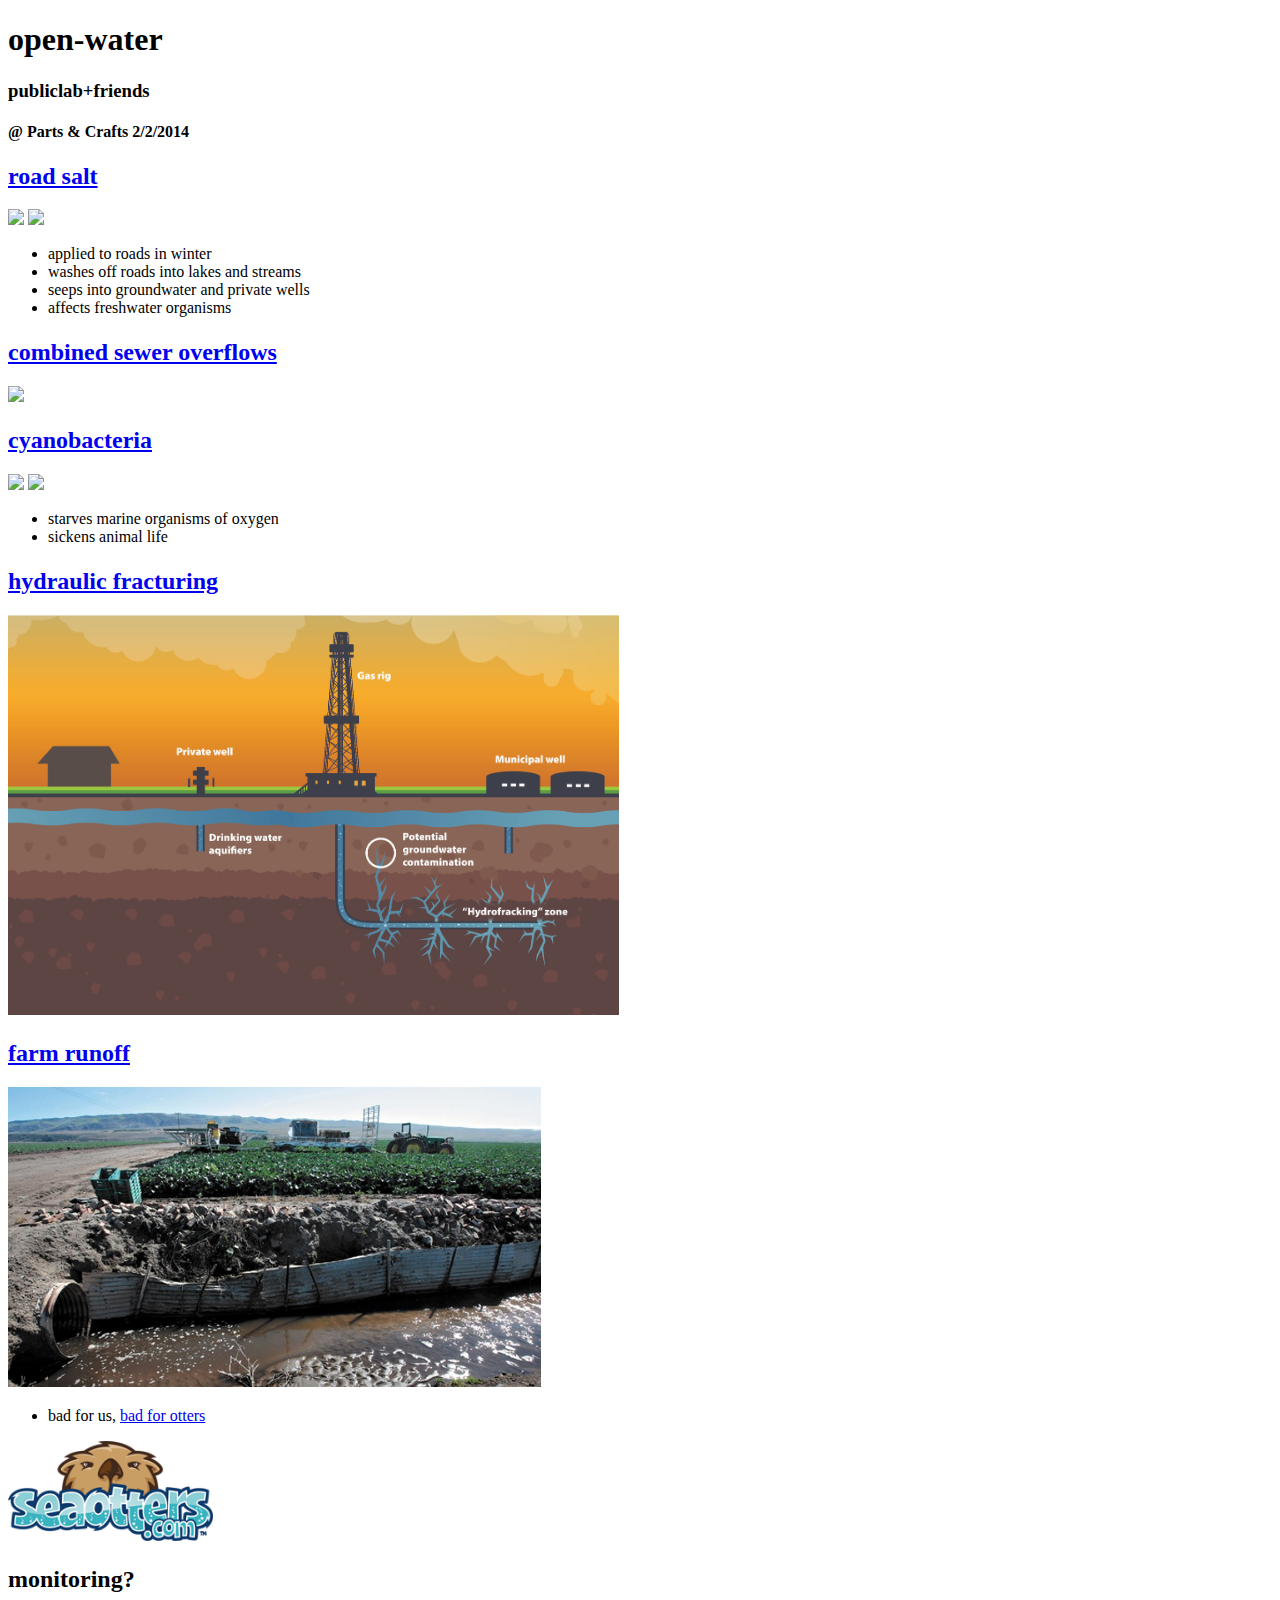
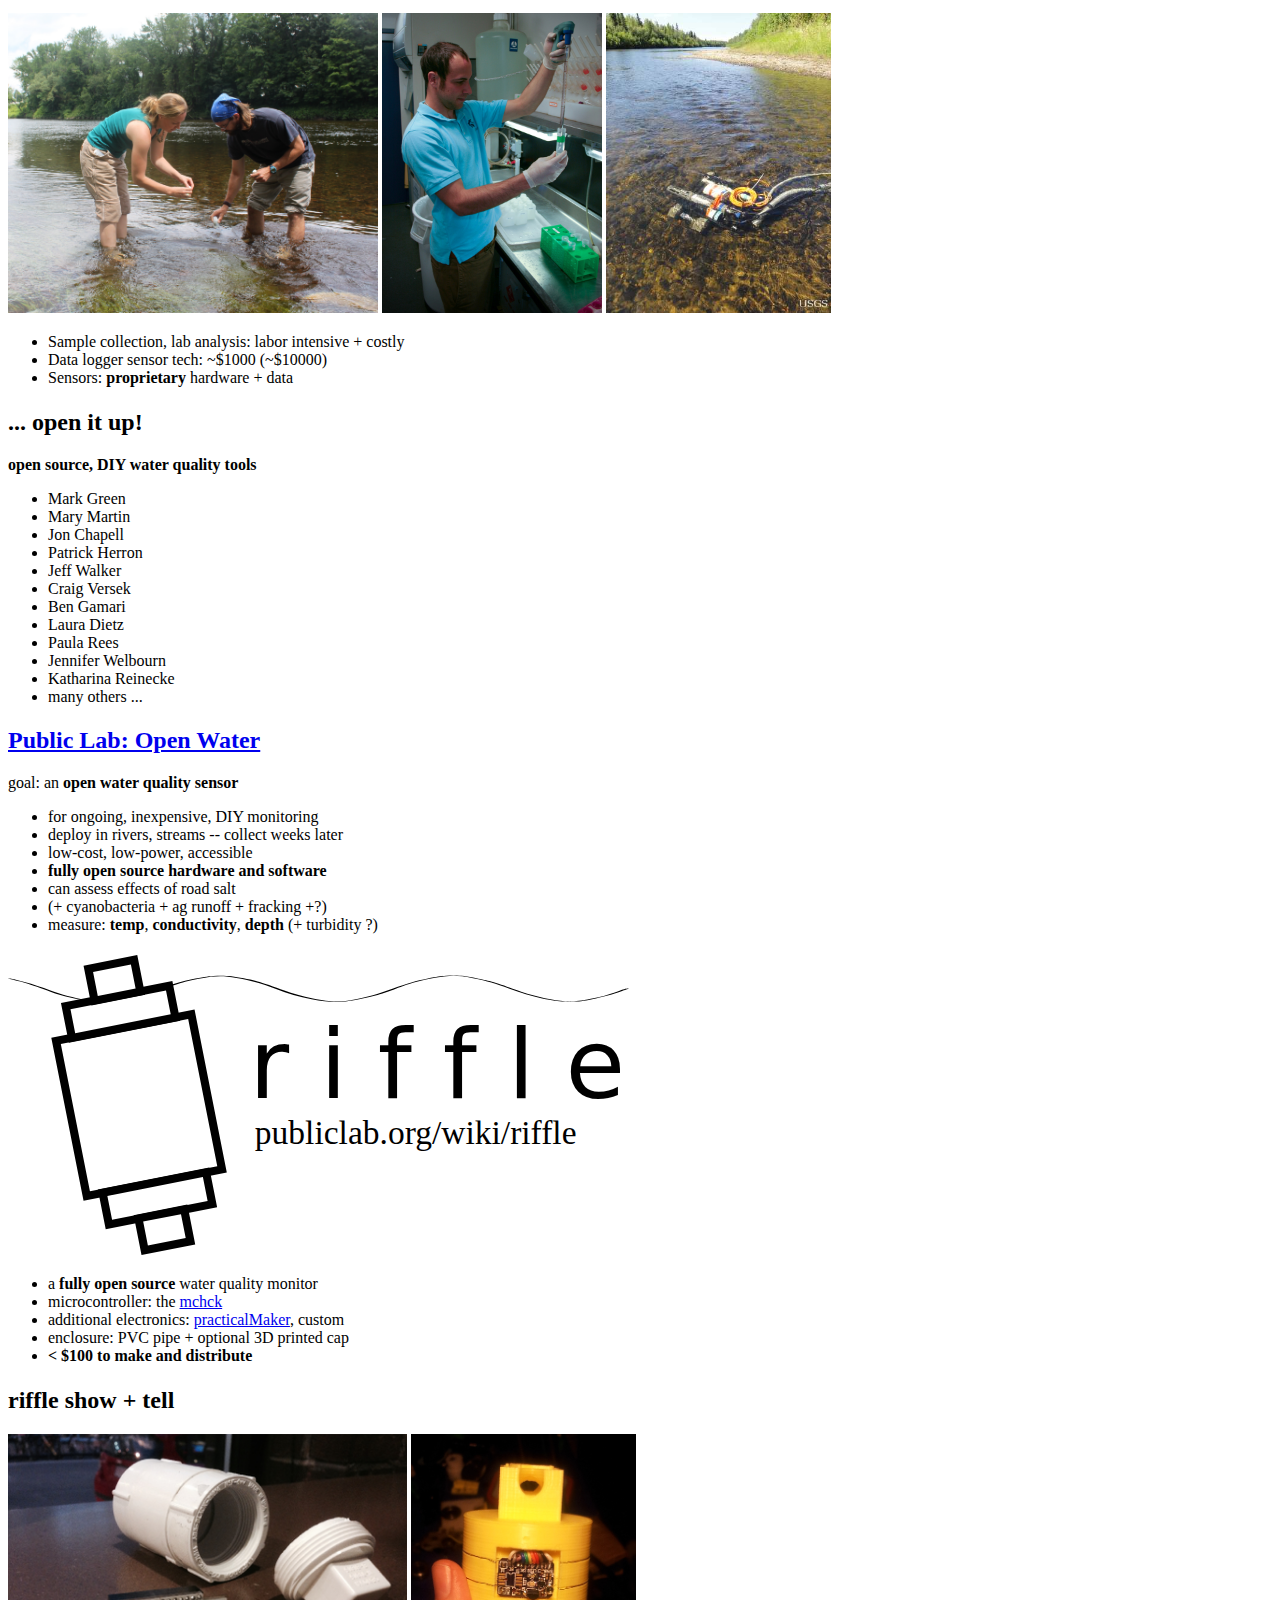
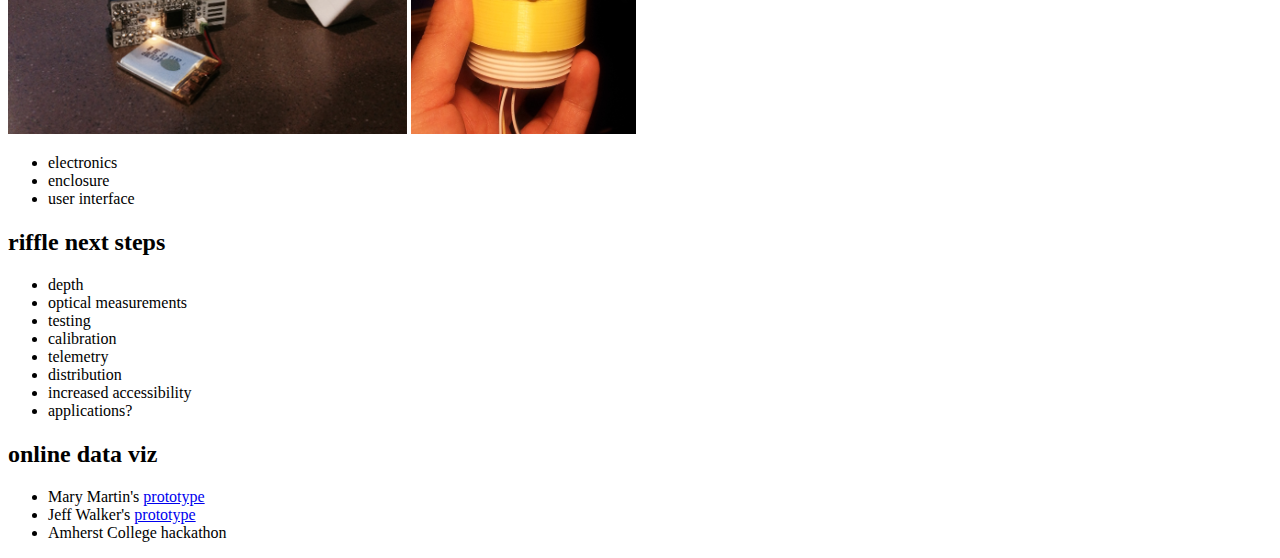
==== index.html @ a309d5fa "update" ====
<!doctype html>
<html lang="en">
<head>
<meta charset="utf-8">

<title>open-water</title>

<meta name="description" content="open-water">    

  <meta name="author" content="publiclab+friends" />

<meta name="apple-mobile-web-app-capable" content="yes" />
<meta name="apple-mobile-web-app-status-bar-style" content="black-translucent" />

<meta name="viewport" content="width=device-width, initial-scale=1.0, maximum-scale=1.0, user-scalable=no">

<link rel="stylesheet" href="css/reveal.min.css">
  <link rel="stylesheet" href="css/theme/simple.css" id="theme">


<!-- For syntax highlighting -->
  <link rel="stylesheet" href="lib/css/zenburn.css">


<!-- If the query includes 'print-pdf', use the PDF print sheet -->
<script>
  document.write( '<link rel="stylesheet" href="css/print/' +
    ( window.location.search.match( /print-pdf/gi ) ? 'pdf' : 'paper' ) + 
    '.css" type="text/css" media="print">' );
</script>

<!--[if lt IE 9]>
<script src="lib/js/html5shiv.js"></script>
<![endif]-->
</head>

<body>

<div class="reveal">

<!-- Any section element inside of this container is displayed as a slide -->
<div class="slides">

<section>
<h1>open-water</h1>
<h3>publiclab+friends</h3>
<p>
<h4>@ Parts &amp; Crafts 2/2/2014</h4>
</p>
</section>  


<section id="section" class="level1">
<h1></h1>
<section id="road-salt" class="level2">
<h2><a href="http://www.slate.com/articles/health_and_science/the_green_lantern/2010/02/salting_the_earth.html">road salt</a></h2>
<p><a href="http://chesapeakestormwater.net/2009/01/winter-road-salt-and-the-chesapeake-bay/"><img src="assets/roadSalt.jpg" height="300"></a> <a href="http://chesapeakestormwater.net/2009/01/winter-road-salt-and-the-chesapeake-bay/"><img src="assets/pinesaltStress.jpg" height="300"></a></p>
<ul>
<li>applied to roads in winter</li>
<li>washes off roads into lakes and streams</li>
<li>seeps into groundwater and private wells</li>
<li>affects freshwater organisms</li>
</ul>
</section>
</section>
<section id="section-1" class="level1">
<h1></h1>
<section id="combined-sewer-overflows" class="level2">
<h2><a href="http://www.epa.ohio.gov/portals/35/cso/">combined sewer overflows</a></h2>
<p><a href="http://cincinnati.com/blogs/gardening/files/2011/11/CombineWasteWaterOverflow.gif"><img src="assets/cso.gif" height="400"></a></p>
</section>
</section>
<section id="section-2" class="level1">
<h1></h1>
<section id="cyanobacteria" class="level2">
<h2><a href="http://en.wikipedia.org/wiki/Cyanobacteria">cyanobacteria</a></h2>
<p><a href="http://plants.ifas.ufl.edu/manage/why-manage-plants/algae"><img src="assets/algaeFL.jpg" height="300"></a> <a href="http://blog.jtrealty.com/lakeside-living/june-26th-lakes-congress-to-include-latest-on-cyanobacteria-blooms/"><img src="assets/algaeNH.jpg" height="300"></a></p>
<ul>
<li>starves marine organisms of oxygen</li>
<li>sickens animal life</li>
</ul>
</section>
</section>
<section id="section-3" class="level1">
<h1></h1>
<section id="hydraulic-fracturing" class="level2">
<h2><a href="http://water.epa.gov/type/rsl/monitoring/upload/volmon21no1.pdf">hydraulic fracturing</a></h2>
<p><a href="http://www.propublica.org/special/hydraulic-fracturing-national"><img src="assets/fracking-diagram.jpg" height="400"></a></p>
<!-- - conductivity: [early warning of contamination](http://water.epa.gov/type/rsl/monitoring/upload/volmon21no1.pdf) -->

</section>
</section>
<section id="section-4" class="level1">
<h1></h1>
<section id="farm-runoff" class="level2">
<h2><a href="http://www.epa.gov/owow/nps/Ag_Runoff_Fact_Sheet.pdf">farm runoff</a></h2>
<p><a href="http://www.epa.gov/owow/nps/Ag_Runoff_Fact_Sheet.pdf"><img src="assets/ag-runoff.jpg" height="300"></a></p>
<ul>
<li>bad for us, <a href="http://seaotters.com/2012/08/22/agricultural-runoff-bad-for-us-bad-for-otters/">bad for otters</a></li>
</ul>
<p><a href="http://seaotters.com/2012/08/22/agricultural-runoff-bad-for-us-bad-for-otters/"><img src="assets/otters.png" height="100"></a></p>
</section>
</section>
<section id="section-5" class="level1">
<h1></h1>
<section id="monitoring" class="level2">
<h2>monitoring?</h2>
<p><a href="http://www.plymouth.edu/news/psu-oversees-volunteer-water-sampling-project-throughout-nh/"><img src="assets/epscorSampling.jpg" height="300"></a> <a href="http://aquariumofthebay.org/pages/detail/474"><img src="assets/lab-tests.jpg" height="300"></a> <a href="http://gallery.usgs.gov/sets/Scientific_Research/thumbettes/_/1"><img src="assets/ysi-example.jpg" height="300"></a></p>
<ul>
<li>Sample collection, lab analysis: labor intensive + costly</li>
<li>Data logger sensor tech: ~$1000 (~$10000)</li>
<li>Sensors: <strong>proprietary</strong> hardware + data</li>
</ul>
</section>
</section>
<section id="section-6" class="level1">
<h1></h1>
<section id="open-it-up" class="level2">
<h2>... open it up!</h2>
<p><strong>open source, DIY water quality tools</strong></p>
<ul>
<li>Mark Green</li>
<li>Mary Martin</li>
<li>Jon Chapell</li>
<li>Patrick Herron</li>
<li>Jeff Walker</li>
<li>Craig Versek</li>
<li>Ben Gamari</li>
<li>Laura Dietz</li>
<li>Paula Rees</li>
<li>Jennifer Welbourn</li>
<li>Katharina Reinecke</li>
<li>many others ...</li>
</ul>
</section>
</section>
<section id="section-7" class="level1">
<h1></h1>
<section id="public-lab-open-water" class="level2">
<h2><a href="http://publiclab.org/wiki/open-water">Public Lab: Open Water</a></h2>
<p>goal: an <strong>open water quality sensor</strong></p>
<ul>
<li>for ongoing, inexpensive, DIY monitoring</li>
<li>deploy in rivers, streams -- collect weeks later</li>
<li>low-cost, low-power, accessible</li>
<li><strong>fully open source hardware and software</strong></li>
<li>can assess effects of road salt</li>
<li>(+ cyanobacteria + ag runoff + fracking +?)</li>
<li>measure: <strong>temp</strong>, <strong>conductivity</strong>, <strong>depth</strong> (+ turbidity ?)</li>
</ul>
</section>
</section>
<section id="section-8" class="level1">
<h1></h1>
<p><a href="http://publiclab.org/wiki/riffle"><img src="assets/riffleLogo.svg" height="300"></a></p>
<ul>
<li>a <strong>fully open source</strong> water quality monitor</li>
<li>microcontroller: the <a href="http://mchck.org">mchck</a></li>
<li>additional electronics: <a href="http://www.practicalmaker.com/documentation/ec-shield-documentation">practicalMaker</a>, custom</li>
<li>enclosure: PVC pipe + optional 3D printed cap</li>
<li><strong>&lt; $100 to make and distribute</strong></li>
</ul>
</section>
<section id="section-9" class="level1">
<h1></h1>
<section id="riffle-show-tell" class="level2">
<h2>riffle show + tell</h2>
<p><img src="assets/pvc.png" height="300"> <img src="assets/cap.jpg" height="300"></p>
<ul>
<li>electronics</li>
<li>enclosure</li>
<li>user interface</li>
</ul>
</section>
</section>
<section id="section-10" class="level1">
<h1></h1>
<section id="riffle-next-steps" class="level2">
<h2>riffle next steps</h2>
<ul>
<li>depth</li>
<li>optical measurements</li>
<li>testing</li>
<li>calibration</li>
<li>telemetry</li>
<li>distribution</li>
<li>increased accessibility</li>
<li>applications?</li>
</ul>
</section>
</section>
<section id="section-11" class="level1">
<h1></h1>
<section id="online-data-viz" class="level2">
<h2>online data viz</h2>
<ul>
<li>Mary Martin's <a href="http://hbrsensor.sr.unh.edu/demo/animations/hbefconductivity.gif">prototype</a></li>
<li>Jeff Walker's <a href="http://phd.walkerjeff.com/d3/hubbard/">prototype</a></li>
<li>Amherst College hackathon</li>
</ul>
</section>
</section>
</div>

<script src="lib/js/head.min.js"></script>
<script src="js/reveal.min.js"></script>

<script>
  // Full list of configuration options available here:
  // https://github.com/hakimel/reveal.js#configuration
  Reveal.initialize({
    controls: true,
    progress: true,
    history: true,
    center: false,

  // available themes are in /css/theme
      theme: Reveal.getQueryHash().theme || 'simple', 
  
  // default/cube/page/concave/zoom/linear/fade/none
      transition: Reveal.getQueryHash().transition || 'none',
  
  // Optional libraries used to extend on reveal.js
  dependencies: [
    { src: 'lib/js/classList.js', condition: function() { return !document.body.classList; } },
    { src: 'plugin/markdown/showdown.js', condition: function() { return !!document.querySelector( '[data-markdown]' ); } },
    { src: 'plugin/markdown/markdown.js', condition: function() { return !!document.querySelector( '[data-markdown]' ); } },
    { src: 'plugin/highlight/highlight.js', async: true, callback: function() { hljs.initHighlightingOnLoad(); } },
    { src: 'plugin/zoom-js/zoom.js', async: true, condition: function() { return !!document.body.classList; } },
    { src: 'plugin/notes/notes.js', async: true, condition: function() { return !!document.body.classList; } }
    // { src: 'plugin/remotes/remotes.js', async: true, condition: function() { return !!document.body.classList; } }
  ]
  });

</script>

</body>
</html>
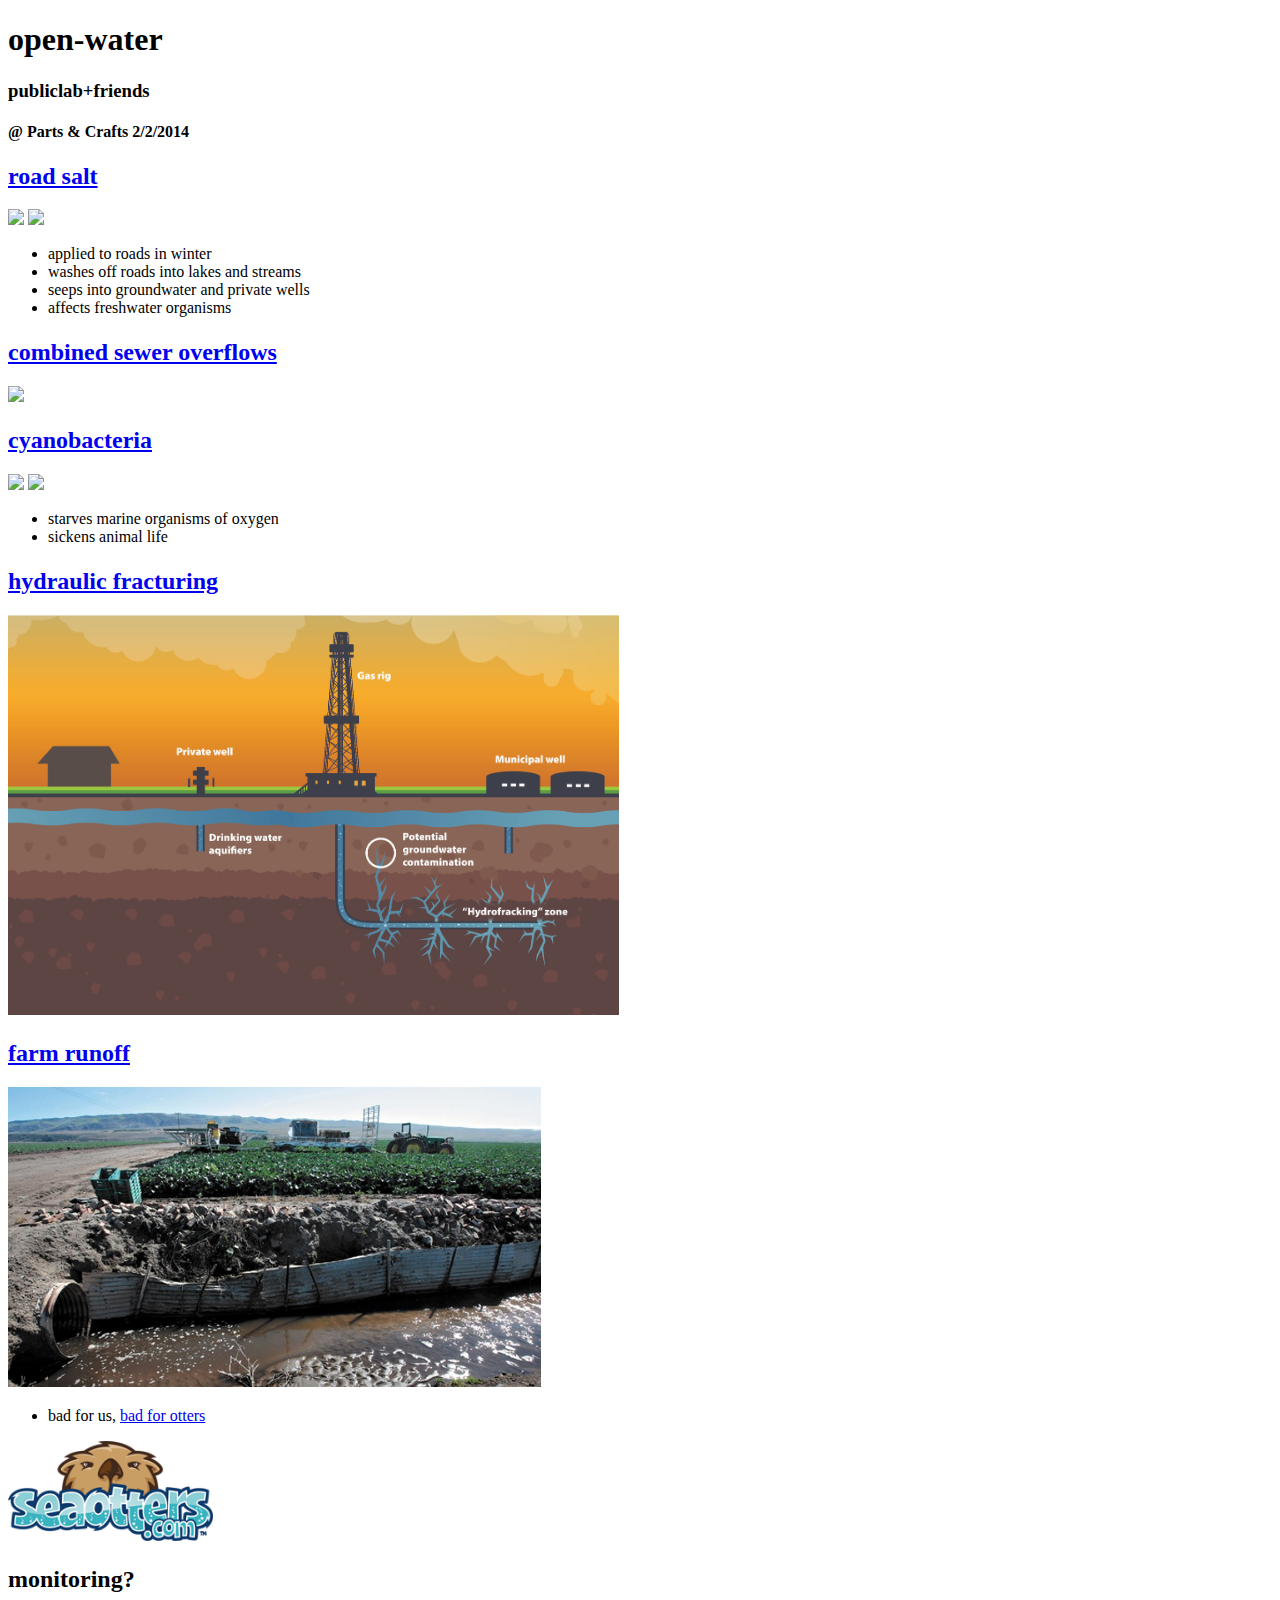
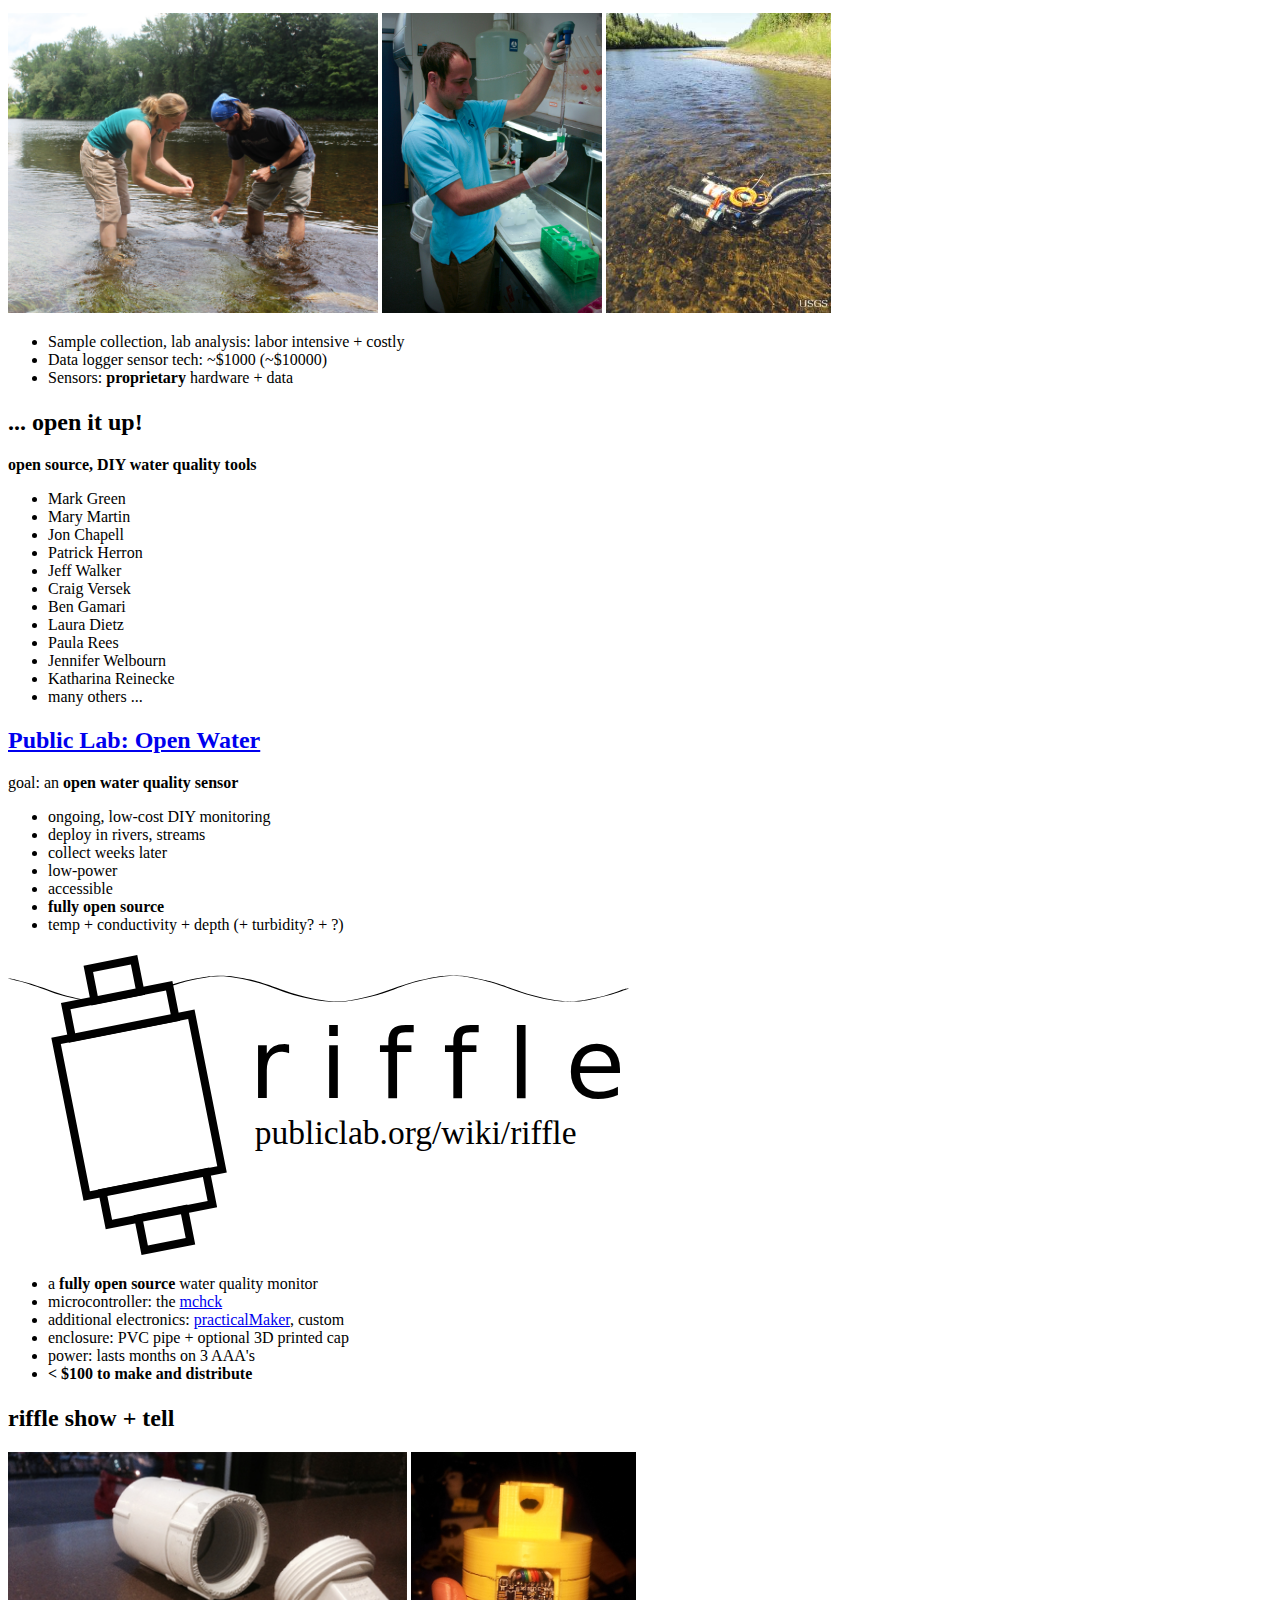
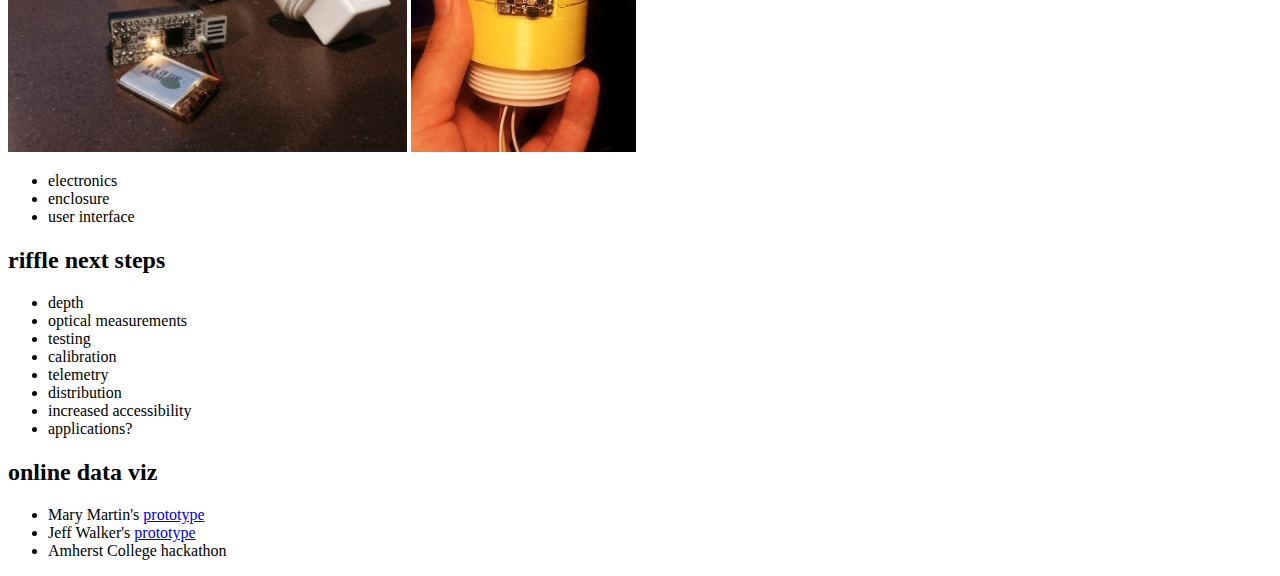
==== commit 919b6923: "update" ====
--- a/index.html
+++ b/index.html
@@ -140,13 +140,13 @@
 <h2><a href="http://publiclab.org/wiki/open-water">Public Lab: Open Water</a></h2>
 <p>goal: an <strong>open water quality sensor</strong></p>
 <ul>
-<li>for ongoing, inexpensive, DIY monitoring</li>
-<li>deploy in rivers, streams -- collect weeks later</li>
-<li>low-cost, low-power, accessible</li>
-<li><strong>fully open source hardware and software</strong></li>
-<li>can assess effects of road salt</li>
-<li>(+ cyanobacteria + ag runoff + fracking +?)</li>
-<li>measure: <strong>temp</strong>, <strong>conductivity</strong>, <strong>depth</strong> (+ turbidity ?)</li>
+<li>ongoing, low-cost DIY monitoring</li>
+<li>deploy in rivers, streams</li>
+<li>collect weeks later</li>
+<li>low-power</li>
+<li>accessible</li>
+<li><strong>fully open source</strong></li>
+<li>temp + conductivity + depth (+ turbidity? + ?)</li>
 </ul>
 </section>
 </section>
@@ -158,6 +158,7 @@
 <li>microcontroller: the <a href="http://mchck.org">mchck</a></li>
 <li>additional electronics: <a href="http://www.practicalmaker.com/documentation/ec-shield-documentation">practicalMaker</a>, custom</li>
 <li>enclosure: PVC pipe + optional 3D printed cap</li>
+<li>power: lasts months on 3 AAA's</li>
 <li><strong>&lt; $100 to make and distribute</strong></li>
 </ul>
 </section>
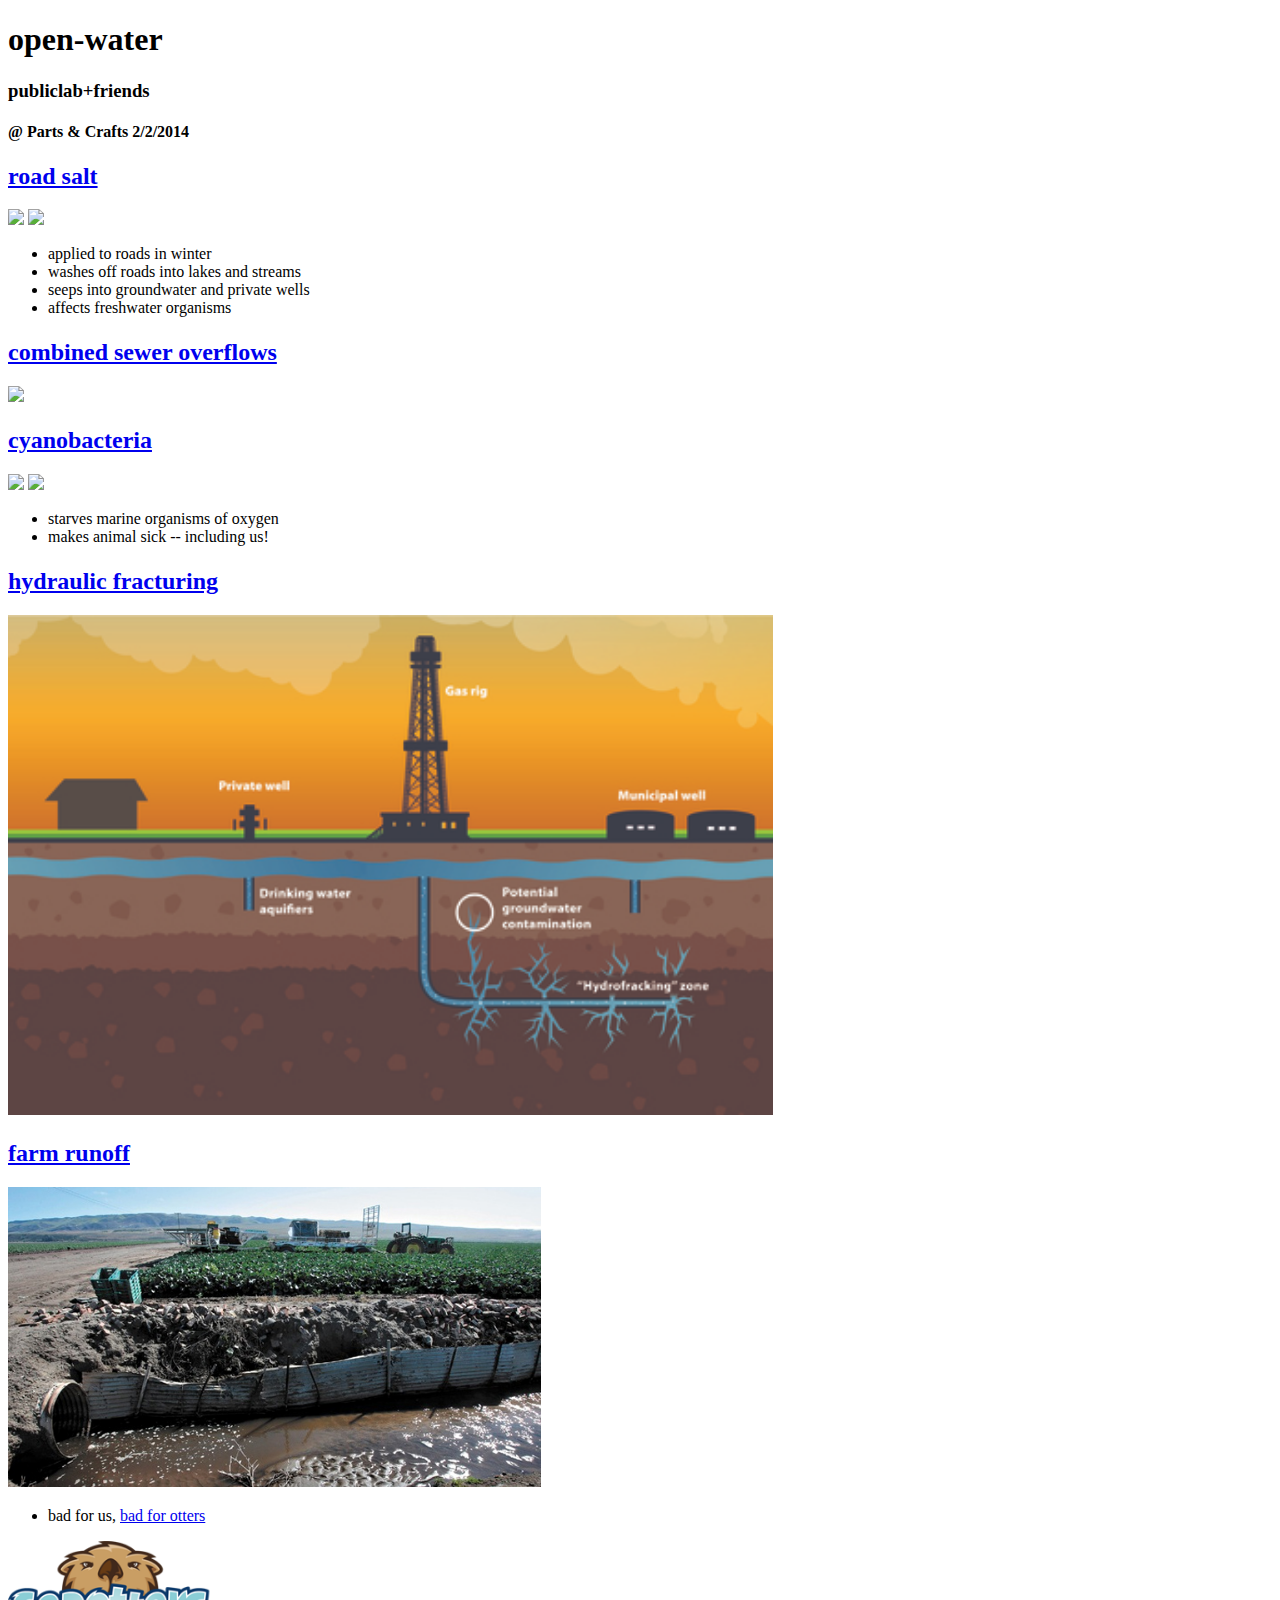
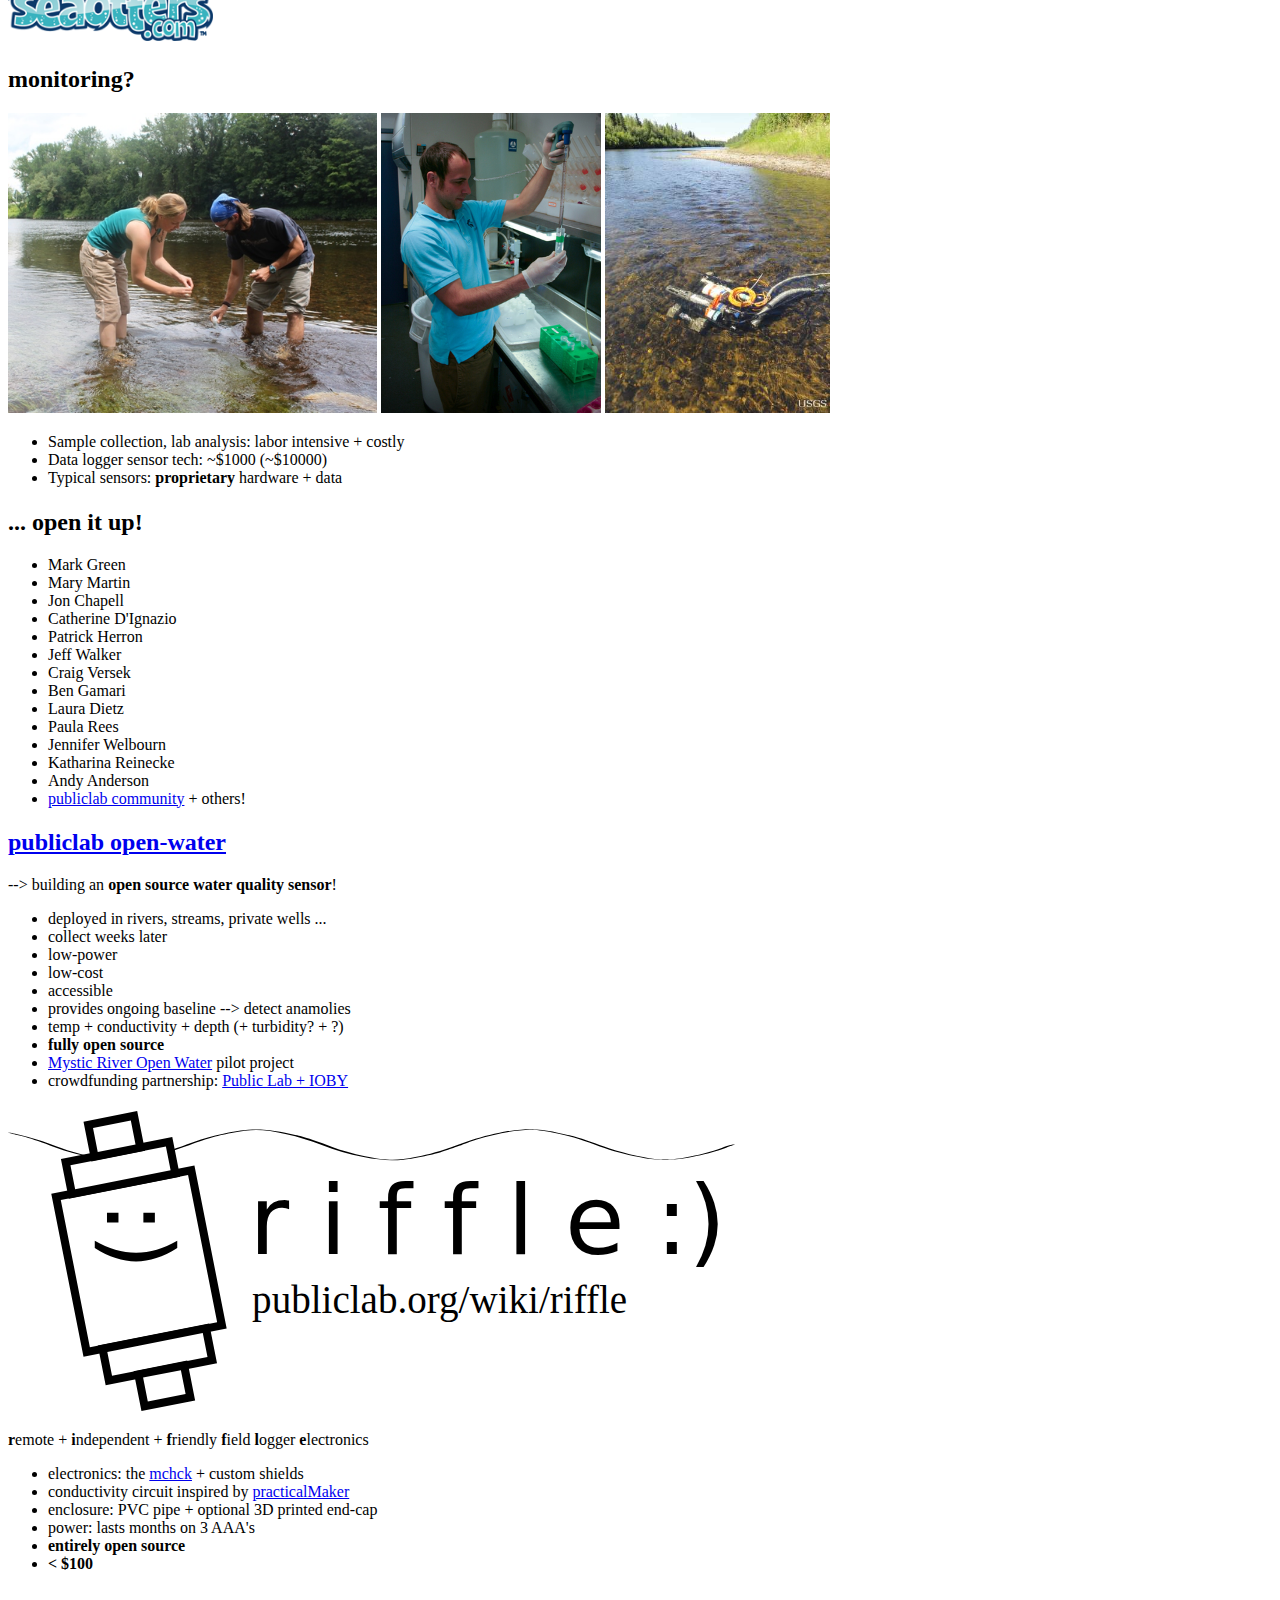
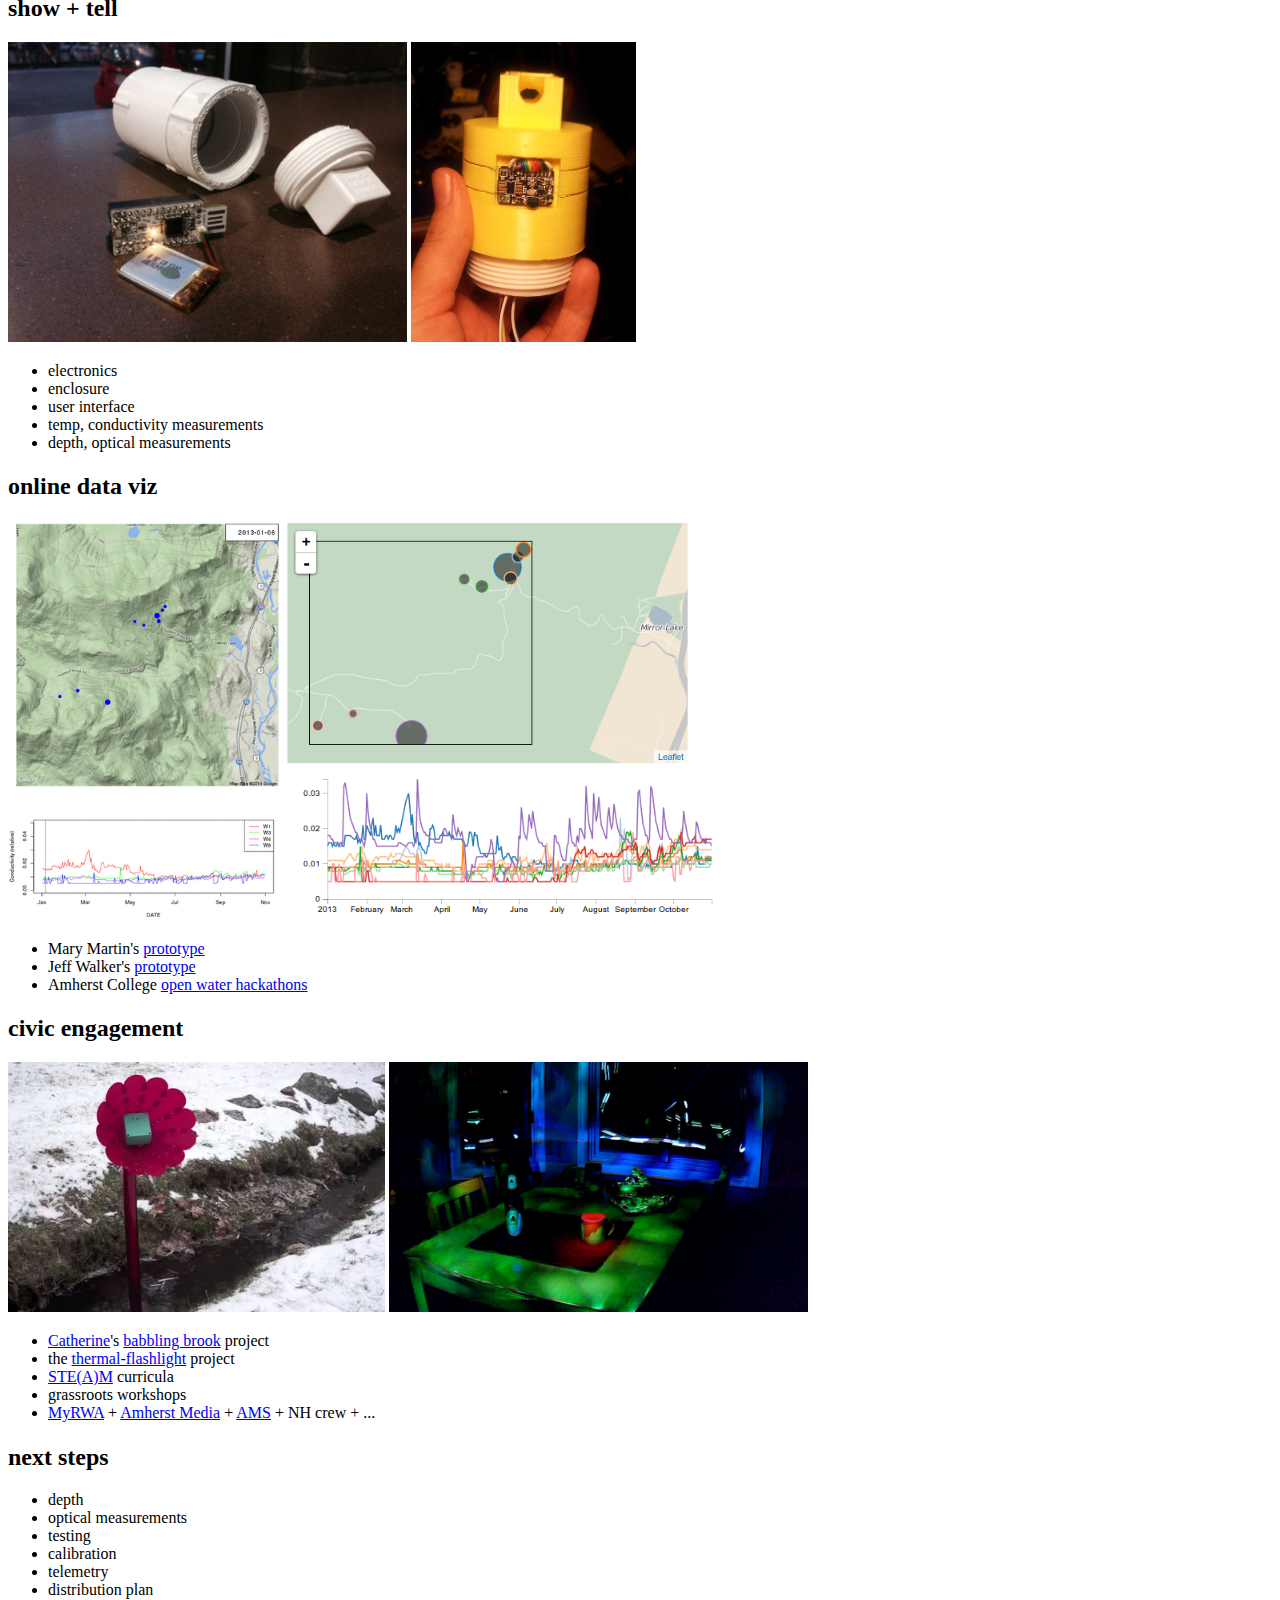
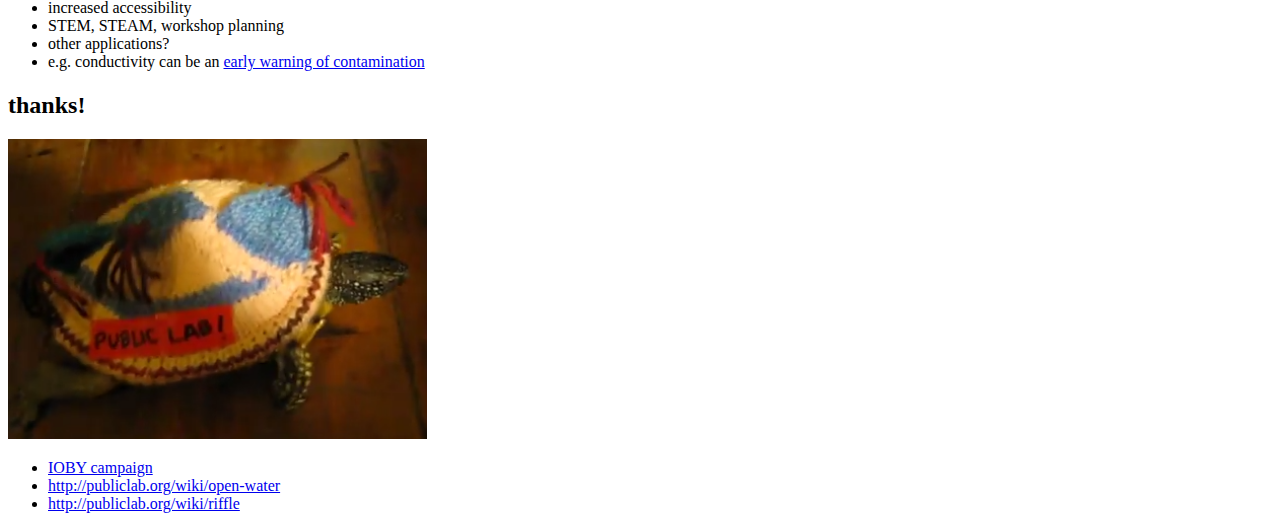
==== commit 3037b503: "update" ====
--- a/index.html
+++ b/index.html
@@ -54,7 +54,7 @@
 <h1></h1>
 <section id="road-salt" class="level2">
 <h2><a href="http://www.slate.com/articles/health_and_science/the_green_lantern/2010/02/salting_the_earth.html">road salt</a></h2>
-<p><a href="http://chesapeakestormwater.net/2009/01/winter-road-salt-and-the-chesapeake-bay/"><img src="assets/roadSalt.jpg" height="300"></a> <a href="http://chesapeakestormwater.net/2009/01/winter-road-salt-and-the-chesapeake-bay/"><img src="assets/pinesaltStress.jpg" height="300"></a></p>
+<p><a href="http://chesapeakestormwater.net/2009/01/winter-road-salt-and-the-chesapeake-bay/"><img src="assets/roadSalt.jpg" height="350"></a> <a href="http://chesapeakestormwater.net/2009/01/winter-road-salt-and-the-chesapeake-bay/"><img src="assets/pinesaltStress.jpg" height="350"></a></p>
 <ul>
 <li>applied to roads in winter</li>
 <li>washes off roads into lakes and streams</li>
@@ -67,7 +67,7 @@
 <h1></h1>
 <section id="combined-sewer-overflows" class="level2">
 <h2><a href="http://www.epa.ohio.gov/portals/35/cso/">combined sewer overflows</a></h2>
-<p><a href="http://cincinnati.com/blogs/gardening/files/2011/11/CombineWasteWaterOverflow.gif"><img src="assets/cso.gif" height="400"></a></p>
+<p><a href="http://cincinnati.com/blogs/gardening/files/2011/11/CombineWasteWaterOverflow.gif"><img src="assets/cso.gif" height="500"></a></p>
 </section>
 </section>
 <section id="section-2" class="level1">
@@ -77,7 +77,7 @@
 <p><a href="http://plants.ifas.ufl.edu/manage/why-manage-plants/algae"><img src="assets/algaeFL.jpg" height="300"></a> <a href="http://blog.jtrealty.com/lakeside-living/june-26th-lakes-congress-to-include-latest-on-cyanobacteria-blooms/"><img src="assets/algaeNH.jpg" height="300"></a></p>
 <ul>
 <li>starves marine organisms of oxygen</li>
-<li>sickens animal life</li>
+<li>makes animal sick -- including us!</li>
 </ul>
 </section>
 </section>
@@ -85,9 +85,7 @@
 <h1></h1>
 <section id="hydraulic-fracturing" class="level2">
 <h2><a href="http://water.epa.gov/type/rsl/monitoring/upload/volmon21no1.pdf">hydraulic fracturing</a></h2>
-<p><a href="http://www.propublica.org/special/hydraulic-fracturing-national"><img src="assets/fracking-diagram.jpg" height="400"></a></p>
-<!-- - conductivity: [early warning of contamination](http://water.epa.gov/type/rsl/monitoring/upload/volmon21no1.pdf) -->
-
+<p><a href="http://www.propublica.org/special/hydraulic-fracturing-national"><img src="assets/fracking.jpg" height="500"></a></p>
 </section>
 </section>
 <section id="section-4" class="level1">
@@ -105,11 +103,11 @@
 <h1></h1>
 <section id="monitoring" class="level2">
 <h2>monitoring?</h2>
-<p><a href="http://www.plymouth.edu/news/psu-oversees-volunteer-water-sampling-project-throughout-nh/"><img src="assets/epscorSampling.jpg" height="300"></a> <a href="http://aquariumofthebay.org/pages/detail/474"><img src="assets/lab-tests.jpg" height="300"></a> <a href="http://gallery.usgs.gov/sets/Scientific_Research/thumbettes/_/1"><img src="assets/ysi-example.jpg" height="300"></a></p>
+<p><a href="http://www.plymouth.edu/news/psu-oversees-volunteer-water-sampling-project-throughout-nh/"><img src="assets/epscor.jpg" height="300"></a> <a href="http://aquariumofthebay.org/pages/detail/474"><img src="assets/lab.jpg" height="300"></a> <a href="http://gallery.usgs.gov/sets/Scientific_Research/thumbettes/_/1"><img src="assets/ysi-example.jpg" height="300"></a></p>
 <ul>
 <li>Sample collection, lab analysis: labor intensive + costly</li>
 <li>Data logger sensor tech: ~$1000 (~$10000)</li>
-<li>Sensors: <strong>proprietary</strong> hardware + data</li>
+<li>Typical sensors: <strong>proprietary</strong> hardware + data</li>
 </ul>
 </section>
 </section>
@@ -117,11 +115,11 @@
 <h1></h1>
 <section id="open-it-up" class="level2">
 <h2>... open it up!</h2>
-<p><strong>open source, DIY water quality tools</strong></p>
 <ul>
 <li>Mark Green</li>
 <li>Mary Martin</li>
 <li>Jon Chapell</li>
+<li>Catherine D'Ignazio</li>
 <li>Patrick Herron</li>
 <li>Jeff Walker</li>
 <li>Craig Versek</li>
@@ -130,74 +128,124 @@
 <li>Paula Rees</li>
 <li>Jennifer Welbourn</li>
 <li>Katharina Reinecke</li>
-<li>many others ...</li>
+<li>Andy Anderson</li>
+<li><a href="http://publiclab.org">publiclab community</a> + others!</li>
 </ul>
 </section>
 </section>
 <section id="section-7" class="level1">
 <h1></h1>
-<section id="public-lab-open-water" class="level2">
-<h2><a href="http://publiclab.org/wiki/open-water">Public Lab: Open Water</a></h2>
-<p>goal: an <strong>open water quality sensor</strong></p>
-<ul>
-<li>ongoing, low-cost DIY monitoring</li>
-<li>deploy in rivers, streams</li>
+<section id="publiclab-open-water" class="level2">
+<h2><a href="http://publiclab.org/wiki/open-water">publiclab open-water</a></h2>
+<p>--&gt; building an <strong>open source water quality sensor</strong>!</p>
+<ul>
+<li>deployed in rivers, streams, private wells ...</li>
 <li>collect weeks later</li>
 <li>low-power</li>
+<li>low-cost</li>
 <li>accessible</li>
+<li>provides ongoing baseline --&gt; detect anamolies</li>
+<li>temp + conductivity + depth (+ turbidity? + ?)</li>
 <li><strong>fully open source</strong></li>
-<li>temp + conductivity + depth (+ turbidity? + ?)</li>
-</ul>
+<li><a href="http://publiclab.org/wiki/open-water">Mystic River Open Water</a> pilot project</li>
+<li>crowdfunding partnership: <a href="https://ioby.org/project/mystic-river-open-water">Public Lab + IOBY</a></li>
+</ul>
+<!--
+#
+<a href="http://publiclab.org/wiki/riffle"><img src="assets/riffleLogo.svg" height="300"></a>
+
+**r**emote + **i**ndependent + **f**riendly **f**ield **l**ogger **e**lectronics
+
+- electronics: the [mchck](http://mchck.org) + custom shields 
+- conductivity circuit inspired by [practicalMaker](http://www.practicalmaker.com/documentation/ec-shield-documentation)
+- enclosure: PVC pipe + optional 3D printed end-cap 
+- power: lasts months on 3 AAA's
+- **entirely open source**
+- **< $100** 
+-->
+
 </section>
 </section>
 <section id="section-8" class="level1">
 <h1></h1>
-<p><a href="http://publiclab.org/wiki/riffle"><img src="assets/riffleLogo.svg" height="300"></a></p>
-<ul>
-<li>a <strong>fully open source</strong> water quality monitor</li>
-<li>microcontroller: the <a href="http://mchck.org">mchck</a></li>
-<li>additional electronics: <a href="http://www.practicalmaker.com/documentation/ec-shield-documentation">practicalMaker</a>, custom</li>
-<li>enclosure: PVC pipe + optional 3D printed cap</li>
+<p><a href="http://publiclab.org/wiki/riffle"><img src="assets/riffleLogoSmile.svg" height="300"></a></p>
+<p><strong>r</strong>emote + <strong>i</strong>ndependent + <strong>f</strong>riendly <strong>f</strong>ield <strong>l</strong>ogger <strong>e</strong>lectronics</p>
+<ul>
+<li>electronics: the <a href="http://mchck.org">mchck</a> + custom shields</li>
+<li>conductivity circuit inspired by <a href="http://www.practicalmaker.com/documentation/ec-shield-documentation">practicalMaker</a></li>
+<li>enclosure: PVC pipe + optional 3D printed end-cap</li>
 <li>power: lasts months on 3 AAA's</li>
-<li><strong>&lt; $100 to make and distribute</strong></li>
+<li><strong>entirely open source</strong></li>
+<li><strong>&lt; $100</strong></li>
 </ul>
 </section>
 <section id="section-9" class="level1">
 <h1></h1>
-<section id="riffle-show-tell" class="level2">
-<h2>riffle show + tell</h2>
+<section id="show-tell" class="level2">
+<h2>show + tell</h2>
 <p><img src="assets/pvc.png" height="300"> <img src="assets/cap.jpg" height="300"></p>
 <ul>
 <li>electronics</li>
 <li>enclosure</li>
 <li>user interface</li>
+<li>temp, conductivity measurements</li>
+<li>depth, optical measurements</li>
 </ul>
 </section>
 </section>
 <section id="section-10" class="level1">
 <h1></h1>
-<section id="riffle-next-steps" class="level2">
-<h2>riffle next steps</h2>
+<section id="online-data-viz" class="level2">
+<h2>online data viz</h2>
+<p><a href="http://hbrsensor.sr.unh.edu/demo/animations/hbefconductivity.gi"><img src="assets/mary.png" height="400"></a> <a href="http://phd.walkerjeff.com/d3/hubbard/"><img src="assets/jeff.png" height="400"></a></p>
+<ul>
+<li>Mary Martin's <a href="http://hbrsensor.sr.unh.edu/demo/animations/hbefconductivity.gif">prototype</a></li>
+<li>Jeff Walker's <a href="http://phd.walkerjeff.com/d3/hubbard/">prototype</a></li>
+<li>Amherst College <a href="http://publiclab.org/notes/donblair/01-22-2014/public-lab-open-water-hackathon-amherst-college">open water hackathons</a></li>
+</ul>
+</section>
+</section>
+<section id="section-11" class="level1">
+<h1></h1>
+<section id="civic-engagement" class="level2">
+<h2>civic engagement</h2>
+<p><a href="http://www.youtube.com/watch?v=yP3mvWlxwxE"><img src="assets/babbling.png" height="250"></a> <a href="http://publiclab.org/wiki/thermal-camera"><img src="assets/thermal.png" height="250"></a></p>
+<ul>
+<li><a href="http://civic.mit.edu/users/kanarinka">Catherine</a>'s <a href="http://www.youtube.com/watch?v=yP3mvWlxwxE">babbling brook</a> project</li>
+<li>the <a href="http://publiclab.org/wiki/thermal-camera">thermal-flashlight</a> project</li>
+<li><a href="https://www.risd.edu/About/STEM_to_STEAM/">STE(A)M</a> curricula</li>
+<li>grassroots workshops</li>
+<li><a href="myrwa.org">MyRWA</a> + <a href="http://amherstmedia.org">Amherst Media</a> + <a href="http://arms.arps.org/">AMS</a> + NH crew + ...</li>
+</ul>
+</section>
+</section>
+<section id="section-12" class="level1">
+<h1></h1>
+<section id="next-steps" class="level2">
+<h2>next steps</h2>
 <ul>
 <li>depth</li>
 <li>optical measurements</li>
 <li>testing</li>
 <li>calibration</li>
 <li>telemetry</li>
-<li>distribution</li>
+<li>distribution plan</li>
 <li>increased accessibility</li>
-<li>applications?</li>
-</ul>
-</section>
-</section>
-<section id="section-11" class="level1">
-<h1></h1>
-<section id="online-data-viz" class="level2">
-<h2>online data viz</h2>
-<ul>
-<li>Mary Martin's <a href="http://hbrsensor.sr.unh.edu/demo/animations/hbefconductivity.gif">prototype</a></li>
-<li>Jeff Walker's <a href="http://phd.walkerjeff.com/d3/hubbard/">prototype</a></li>
-<li>Amherst College hackathon</li>
+<li>STEM, STEAM, workshop planning</li>
+<li>other applications?</li>
+<li>e.g. conductivity can be an <a href="http://water.epa.gov/type/rsl/monitoring/upload/volmon21no1.pdf">early warning of contamination</a></li>
+</ul>
+</section>
+</section>
+<section id="section-13" class="level1">
+<h1></h1>
+<section id="thanks" class="level2">
+<h2>thanks!</h2>
+<p><img src="assets/t.png" height="300"></p>
+<ul>
+<li><a href="ioby.org/project/mystic-river-open-water">IOBY campaign</a></li>
+<li><a href="http://publiclab.org/wiki/open-water">http://publiclab.org/wiki/open-water</a></li>
+<li><a href="http://publiclab.org/wiki/riffle">http://publiclab.org/wiki/riffle</a> <!-- - [http://riffle-sensor.org](http://riffle-sensor.org)--></li>
 </ul>
 </section>
 </section>
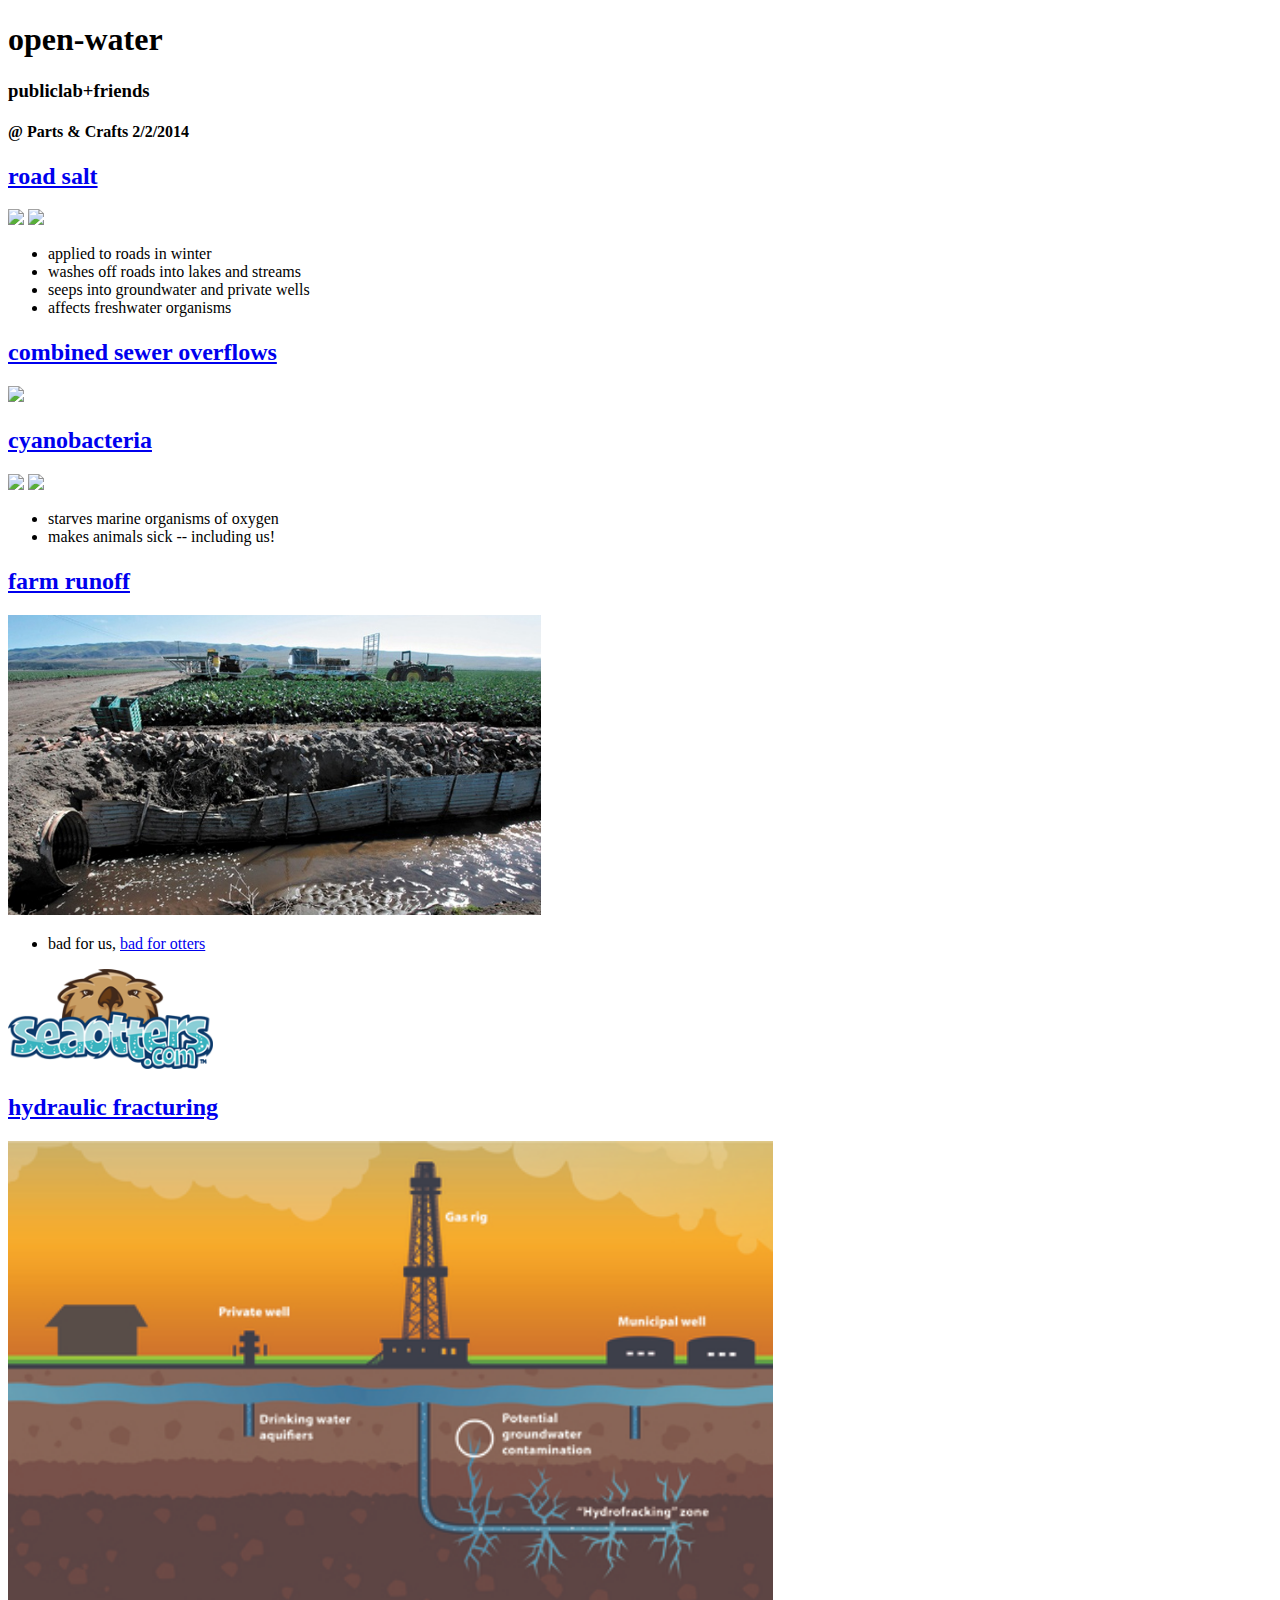
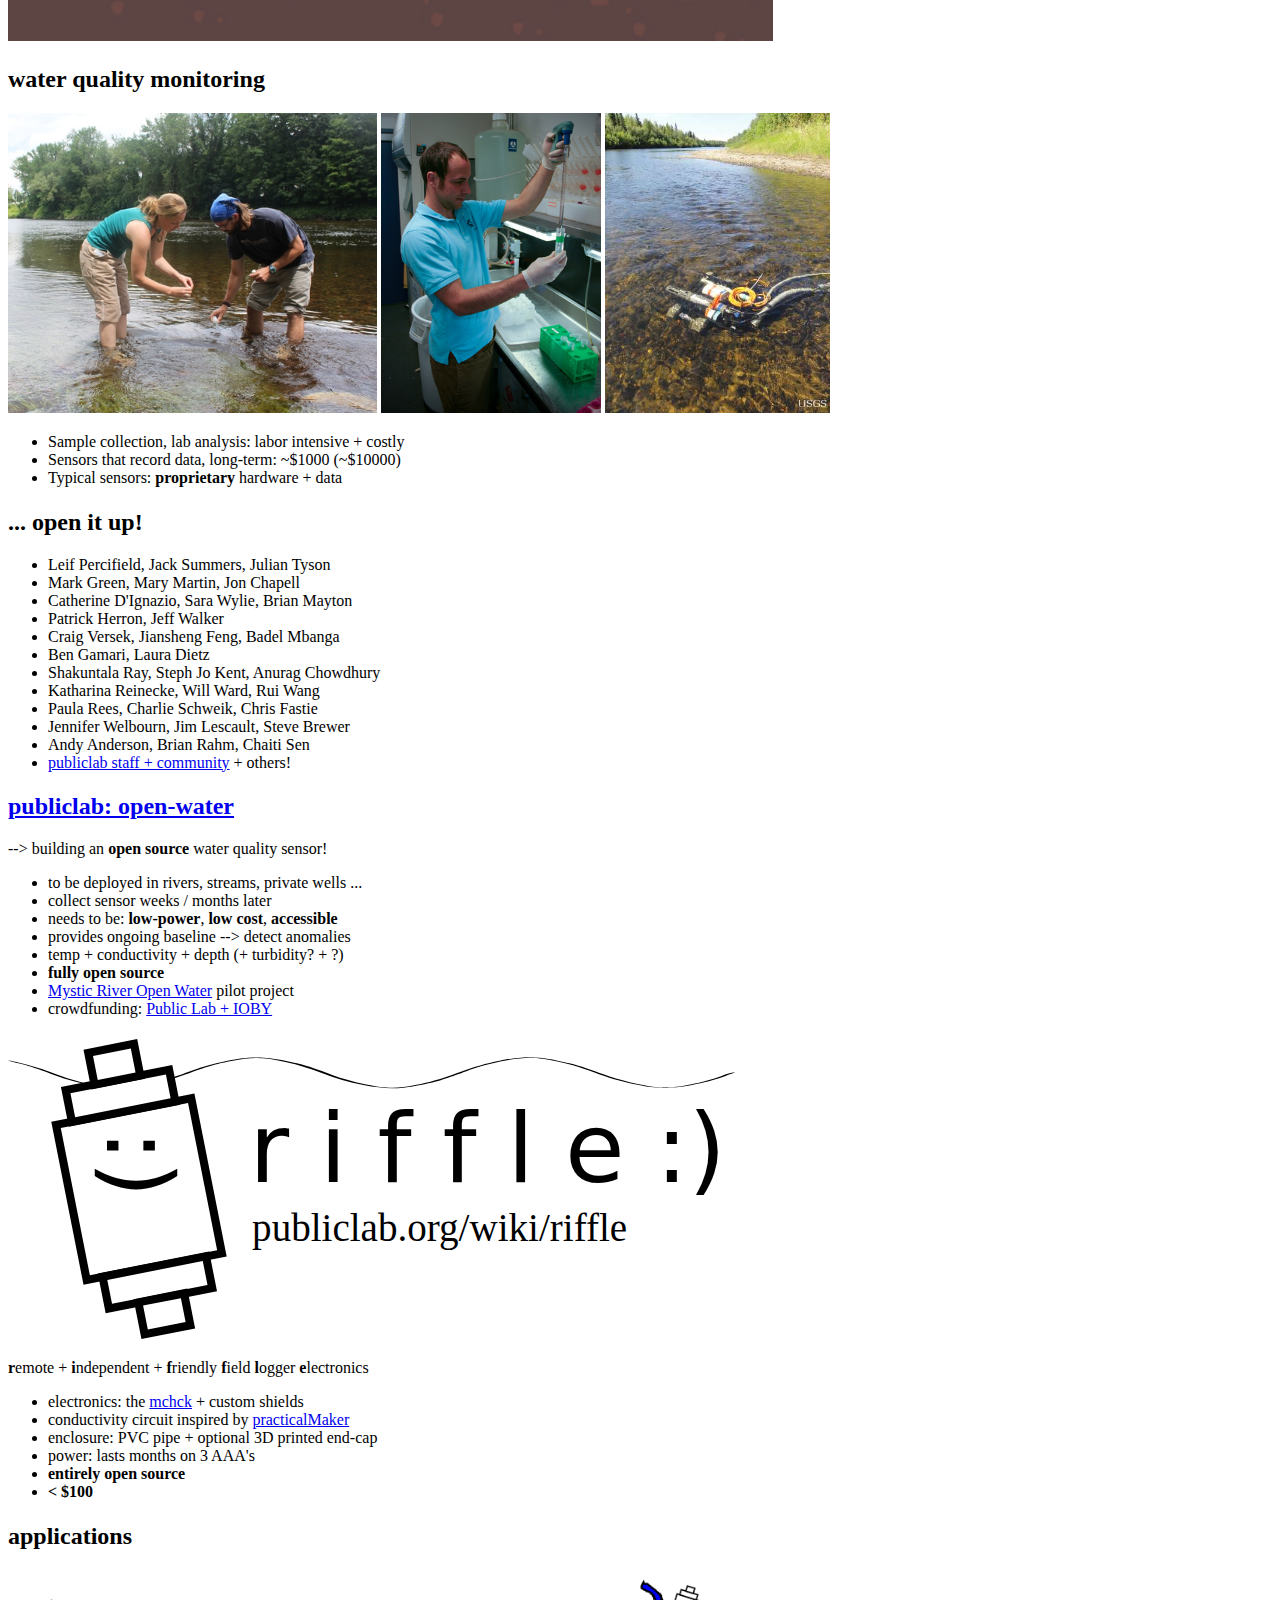
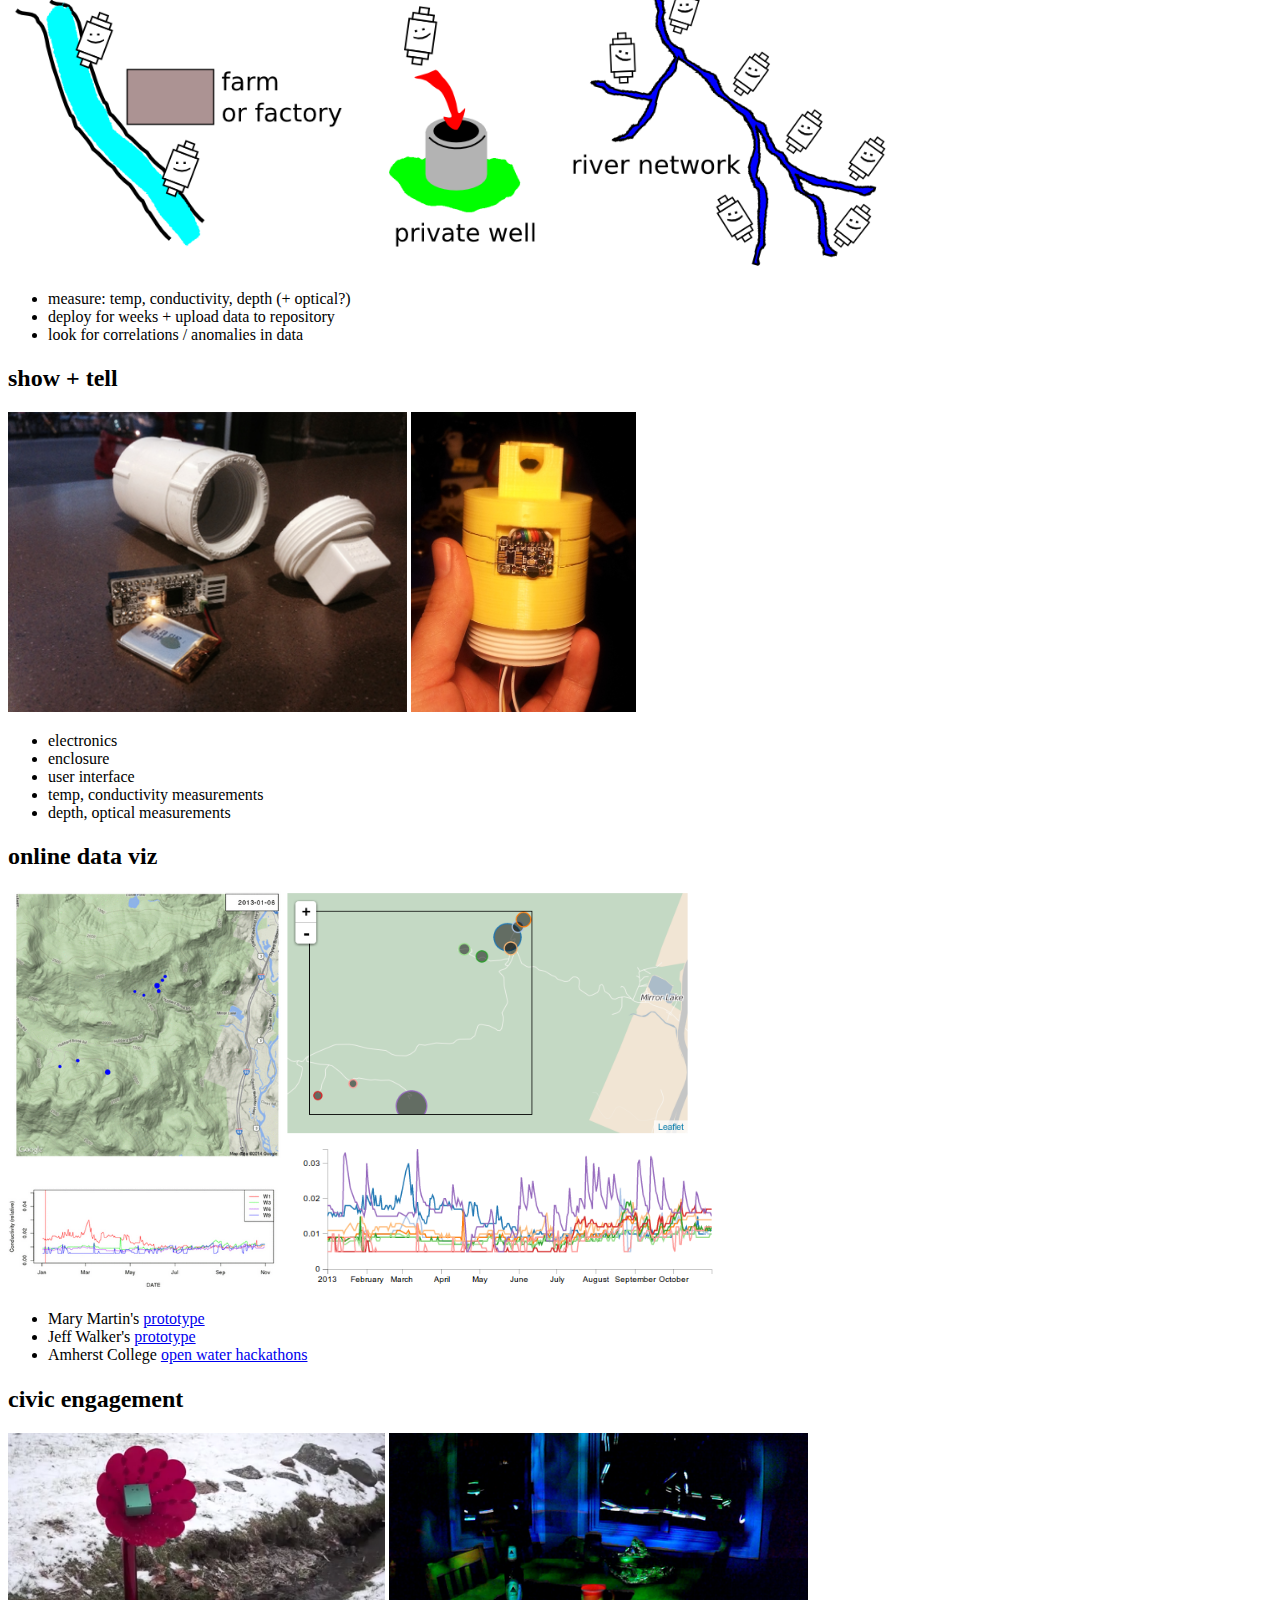
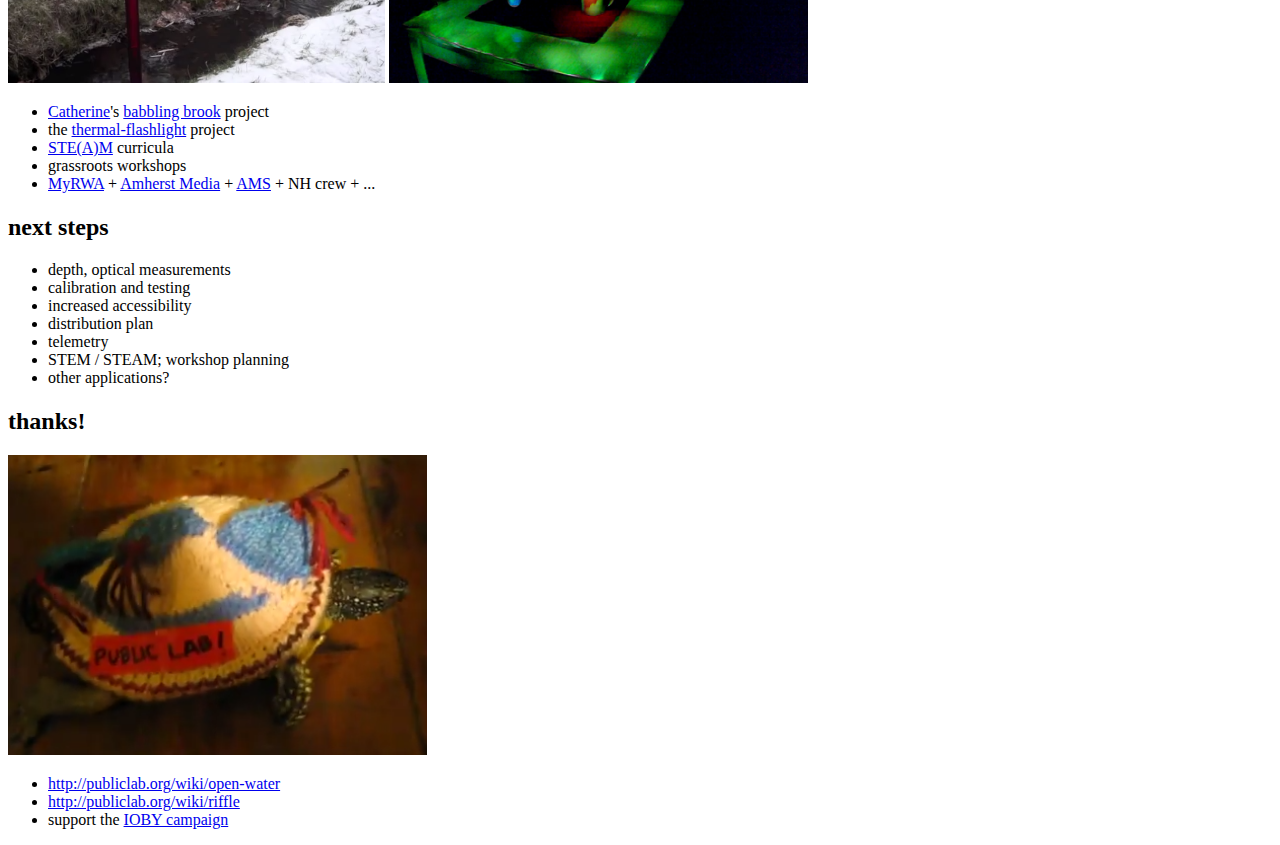
==== commit fae3b8af: "update" ====
--- a/index.html
+++ b/index.html
@@ -77,36 +77,36 @@
 <p><a href="http://plants.ifas.ufl.edu/manage/why-manage-plants/algae"><img src="assets/algaeFL.jpg" height="300"></a> <a href="http://blog.jtrealty.com/lakeside-living/june-26th-lakes-congress-to-include-latest-on-cyanobacteria-blooms/"><img src="assets/algaeNH.jpg" height="300"></a></p>
 <ul>
 <li>starves marine organisms of oxygen</li>
-<li>makes animal sick -- including us!</li>
+<li>makes animals sick -- including us!</li>
 </ul>
 </section>
 </section>
 <section id="section-3" class="level1">
+<h1></h1>
+<section id="farm-runoff" class="level2">
+<h2><a href="http://www.epa.gov/owow/nps/Ag_Runoff_Fact_Sheet.pdf">farm runoff</a></h2>
+<p><a href="http://www.epa.gov/owow/nps/Ag_Runoff_Fact_Sheet.pdf"><img src="assets/ag-runoff.jpg" height="300"></a></p>
+<ul>
+<li>bad for us, <a href="http://seaotters.com/2012/08/22/agricultural-runoff-bad-for-us-bad-for-otters/">bad for otters</a></li>
+</ul>
+<p><a href="http://seaotters.com/2012/08/22/agricultural-runoff-bad-for-us-bad-for-otters/"><img src="assets/otters.png" height="100"></a></p>
+</section>
+</section>
+<section id="section-4" class="level1">
 <h1></h1>
 <section id="hydraulic-fracturing" class="level2">
 <h2><a href="http://water.epa.gov/type/rsl/monitoring/upload/volmon21no1.pdf">hydraulic fracturing</a></h2>
 <p><a href="http://www.propublica.org/special/hydraulic-fracturing-national"><img src="assets/fracking.jpg" height="500"></a></p>
 </section>
 </section>
-<section id="section-4" class="level1">
-<h1></h1>
-<section id="farm-runoff" class="level2">
-<h2><a href="http://www.epa.gov/owow/nps/Ag_Runoff_Fact_Sheet.pdf">farm runoff</a></h2>
-<p><a href="http://www.epa.gov/owow/nps/Ag_Runoff_Fact_Sheet.pdf"><img src="assets/ag-runoff.jpg" height="300"></a></p>
-<ul>
-<li>bad for us, <a href="http://seaotters.com/2012/08/22/agricultural-runoff-bad-for-us-bad-for-otters/">bad for otters</a></li>
-</ul>
-<p><a href="http://seaotters.com/2012/08/22/agricultural-runoff-bad-for-us-bad-for-otters/"><img src="assets/otters.png" height="100"></a></p>
-</section>
-</section>
 <section id="section-5" class="level1">
 <h1></h1>
-<section id="monitoring" class="level2">
-<h2>monitoring?</h2>
+<section id="water-quality-monitoring" class="level2">
+<h2>water quality monitoring</h2>
 <p><a href="http://www.plymouth.edu/news/psu-oversees-volunteer-water-sampling-project-throughout-nh/"><img src="assets/epscor.jpg" height="300"></a> <a href="http://aquariumofthebay.org/pages/detail/474"><img src="assets/lab.jpg" height="300"></a> <a href="http://gallery.usgs.gov/sets/Scientific_Research/thumbettes/_/1"><img src="assets/ysi-example.jpg" height="300"></a></p>
 <ul>
 <li>Sample collection, lab analysis: labor intensive + costly</li>
-<li>Data logger sensor tech: ~$1000 (~$10000)</li>
+<li>Sensors that record data, long-term: ~$1000 (~$10000)</li>
 <li>Typical sensors: <strong>proprietary</strong> hardware + data</li>
 </ul>
 </section>
@@ -116,39 +116,35 @@
 <section id="open-it-up" class="level2">
 <h2>... open it up!</h2>
 <ul>
-<li>Mark Green</li>
-<li>Mary Martin</li>
-<li>Jon Chapell</li>
-<li>Catherine D'Ignazio</li>
-<li>Patrick Herron</li>
-<li>Jeff Walker</li>
-<li>Craig Versek</li>
-<li>Ben Gamari</li>
-<li>Laura Dietz</li>
-<li>Paula Rees</li>
-<li>Jennifer Welbourn</li>
-<li>Katharina Reinecke</li>
-<li>Andy Anderson</li>
-<li><a href="http://publiclab.org">publiclab community</a> + others!</li>
+<li>Leif Percifield, Jack Summers, Julian Tyson</li>
+<li>Mark Green, Mary Martin, Jon Chapell</li>
+<li>Catherine D'Ignazio, Sara Wylie, Brian Mayton</li>
+<li>Patrick Herron, Jeff Walker</li>
+<li>Craig Versek, Jiansheng Feng, Badel Mbanga</li>
+<li>Ben Gamari, Laura Dietz</li>
+<li>Shakuntala Ray, Steph Jo Kent, Anurag Chowdhury</li>
+<li>Katharina Reinecke, Will Ward, Rui Wang</li>
+<li>Paula Rees, Charlie Schweik, Chris Fastie</li>
+<li>Jennifer Welbourn, Jim Lescault, Steve Brewer</li>
+<li>Andy Anderson, Brian Rahm, Chaiti Sen</li>
+<li><a href="http://publiclab.org">publiclab staff + community</a> + others!</li>
 </ul>
 </section>
 </section>
 <section id="section-7" class="level1">
 <h1></h1>
 <section id="publiclab-open-water" class="level2">
-<h2><a href="http://publiclab.org/wiki/open-water">publiclab open-water</a></h2>
-<p>--&gt; building an <strong>open source water quality sensor</strong>!</p>
-<ul>
-<li>deployed in rivers, streams, private wells ...</li>
-<li>collect weeks later</li>
-<li>low-power</li>
-<li>low-cost</li>
-<li>accessible</li>
-<li>provides ongoing baseline --&gt; detect anamolies</li>
+<h2><a href="http://publiclab.org/wiki/open-water">publiclab: open-water</a></h2>
+<p>--&gt; building an <strong>open source</strong> water quality sensor!</p>
+<ul>
+<li>to be deployed in rivers, streams, private wells ...</li>
+<li>collect sensor weeks / months later</li>
+<li>needs to be: <strong>low-power</strong>, <strong>low cost</strong>, <strong>accessible</strong></li>
+<li>provides ongoing baseline --&gt; detect anomalies</li>
 <li>temp + conductivity + depth (+ turbidity? + ?)</li>
 <li><strong>fully open source</strong></li>
 <li><a href="http://publiclab.org/wiki/open-water">Mystic River Open Water</a> pilot project</li>
-<li>crowdfunding partnership: <a href="https://ioby.org/project/mystic-river-open-water">Public Lab + IOBY</a></li>
+<li>crowdfunding: <a href="https://ioby.org/project/mystic-river-open-water">Public Lab + IOBY</a></li>
 </ul>
 <!--
 #
@@ -181,6 +177,18 @@
 </section>
 <section id="section-9" class="level1">
 <h1></h1>
+<section id="applications" class="level2">
+<h2>applications</h2>
+<p><img src="assets/applications.png" height="300"></p>
+<ul>
+<li>measure: temp, conductivity, depth (+ optical?)</li>
+<li>deploy for weeks + upload data to repository</li>
+<li>look for correlations / anomalies in data</li>
+</ul>
+</section>
+</section>
+<section id="section-10" class="level1">
+<h1></h1>
 <section id="show-tell" class="level2">
 <h2>show + tell</h2>
 <p><img src="assets/pvc.png" height="300"> <img src="assets/cap.jpg" height="300"></p>
@@ -193,7 +201,7 @@
 </ul>
 </section>
 </section>
-<section id="section-10" class="level1">
+<section id="section-11" class="level1">
 <h1></h1>
 <section id="online-data-viz" class="level2">
 <h2>online data viz</h2>
@@ -205,7 +213,7 @@
 </ul>
 </section>
 </section>
-<section id="section-11" class="level1">
+<section id="section-12" class="level1">
 <h1></h1>
 <section id="civic-engagement" class="level2">
 <h2>civic engagement</h2>
@@ -219,34 +227,34 @@
 </ul>
 </section>
 </section>
-<section id="section-12" class="level1">
+<section id="section-13" class="level1">
 <h1></h1>
 <section id="next-steps" class="level2">
 <h2>next steps</h2>
 <ul>
-<li>depth</li>
-<li>optical measurements</li>
-<li>testing</li>
-<li>calibration</li>
+<li>depth, optical measurements</li>
+<li>calibration and testing</li>
+<li>increased accessibility</li>
+<li>distribution plan</li>
 <li>telemetry</li>
-<li>distribution plan</li>
-<li>increased accessibility</li>
-<li>STEM, STEAM, workshop planning</li>
-<li>other applications?</li>
-<li>e.g. conductivity can be an <a href="http://water.epa.gov/type/rsl/monitoring/upload/volmon21no1.pdf">early warning of contamination</a></li>
-</ul>
-</section>
-</section>
-<section id="section-13" class="level1">
+<li>STEM / STEAM; workshop planning</li>
+<li>other applications? <!-- - e.g. conductivity can be an [early warning of contamination](http://water.epa.gov/type/rsl/monitoring/upload/volmon21no1.pdf)--></li>
+</ul>
+</section>
+</section>
+<section id="section-14" class="level1">
 <h1></h1>
 <section id="thanks" class="level2">
 <h2>thanks!</h2>
-<p><img src="assets/t.png" height="300"></p>
-<ul>
-<li><a href="ioby.org/project/mystic-river-open-water">IOBY campaign</a></li>
+<p><a href="http://publiclab.org/notes/donblair/01-27-2014/public-lab-mascot-tryouts"><img src="assets/t.png" height="300"></a></p>
+<ul>
 <li><a href="http://publiclab.org/wiki/open-water">http://publiclab.org/wiki/open-water</a></li>
-<li><a href="http://publiclab.org/wiki/riffle">http://publiclab.org/wiki/riffle</a> <!-- - [http://riffle-sensor.org](http://riffle-sensor.org)--></li>
-</ul>
+<li><a href="http://publiclab.org/wiki/riffle">http://publiclab.org/wiki/riffle</a></li>
+<li>support the <a href="http://ioby.org/project/mystic-river-open-water">IOBY campaign</a></li>
+</ul>
+<!-- - [http://riffle-sensor.org](http://riffle-sensor.org)-->
+
+
 </section>
 </section>
 </div>
